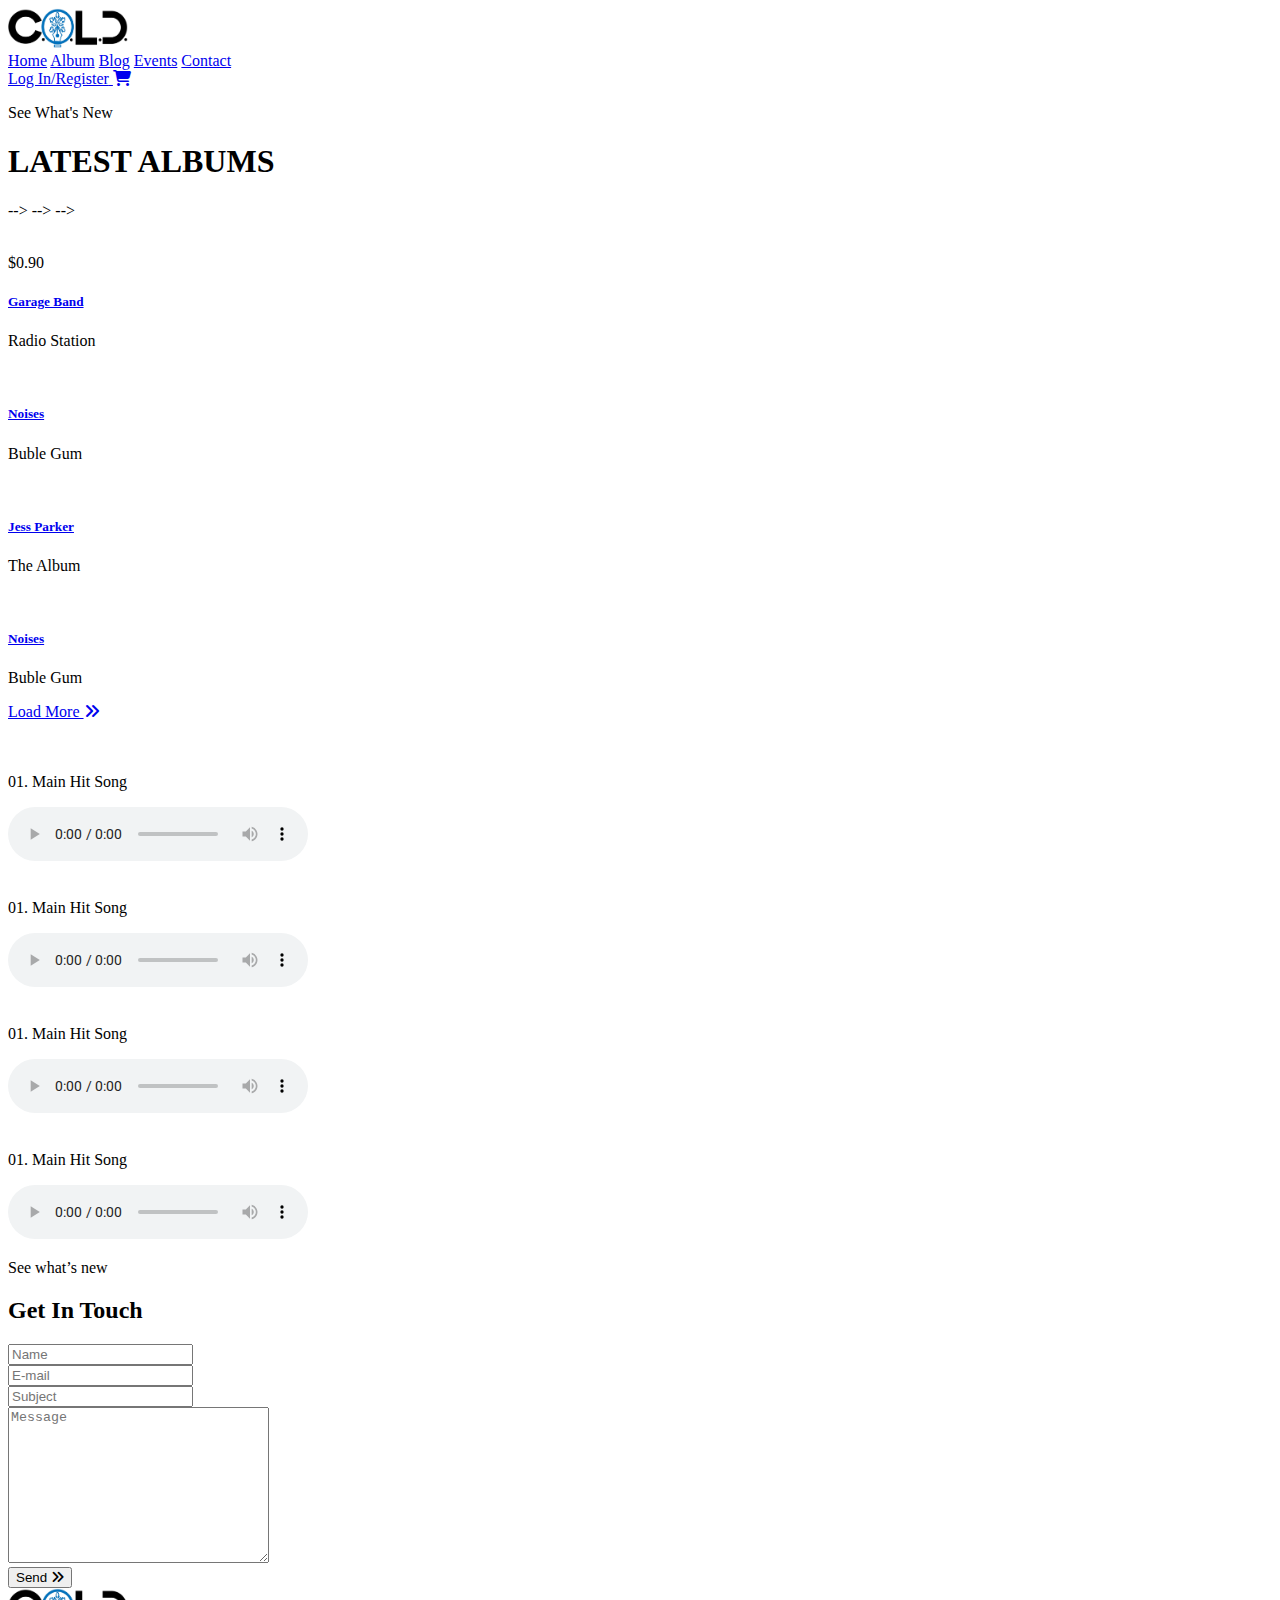
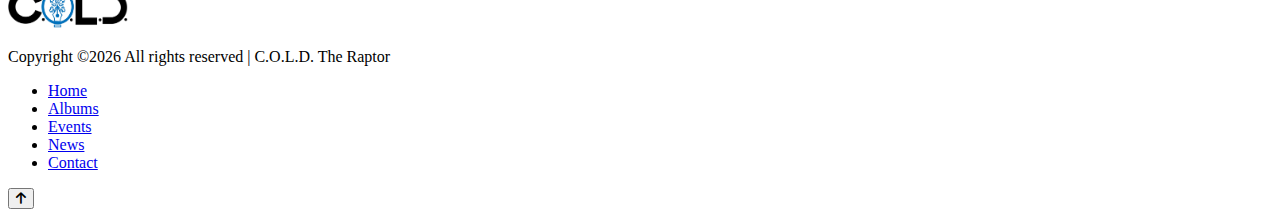
==== album.html @ 07d4de74 "pushed to github" ====
<!DOCTYPE html>
<html lang="en">

<head>
    <meta charset="UTF-8">
    <meta name="viewport" content="width=device-width, initial-scale=1.0">
    <title>C.O.L.D Records</title>
    <link rel="stylesheet" href="assets/css/album.css">
    <link id="themeStyle" rel="stylesheet" href="assets/css/light.css">
    <link rel="stylesheet" href="assets/Font Awesome/css/all.css">
    <link href="https://fonts.googleapis.com/css2?family=Roboto:wght@400;700&display=swap" rel="stylesheet">
    <link href="https://fonts.googleapis.com/css2?family=Nunito:wght@400;700&display=swap" rel="stylesheet">
    <link href="https://fonts.cdnfonts.com/css/Renner-Bold" rel="stylesheet">
</head>

<body>
    <!-- Preloader -->
    <div class="preloader d-flex align-items-center justify-content-center">
        <div class="lds-ellipsis">
            <div></div>
            <div></div>
            <div></div>
            <div></div>
        </div>
    </div>

    <!-- ##### Header Area Start ##### -->
    <header>      
        <!-- Top Bar -->
        <div class="top-bar">
            <a href="index.html"><img src="assets/img/core-img/logo.png" alt="Company logo" width="120" height="40" class="logo"></a>
            <nav>
                <a href="index.html">Home</a>
                <a href="album.html">Album</a>
                <a href="blog.html">Blog</a>
                <a href="events.html">Events</a>
                <a href="contact.html">Contact</a>
            </nav>
            
            <a href="#" class="cart">
                <span>Log In/Register</span>
                <i class="fa-solid fa-cart-shopping"></i>
            </a>
        </div>

        <!-- Other Header Contents -->
        <div class="header-content">
            <p class="subtitle">See What's New</p>
            <h1 class="love">LATEST ALBUMS </h1>
        </div>
    </header>
    <!-- ##### Header Area End ##### -->


    <!-- ##### Album Catagory Area Start ##### -->
    <section class="album-catagory section-padding-100-0">
        <!-- <div class="container">
            <div class="row">
                <div class="col-12">
                    <div class="browse-by-catagories catagory-menu d-flex flex-wrap align-items-center mb-70">
                        <a href="#" data-filter="*">Browse All</a>
                        <a href="#" data-filter=".a" class="active">A</a>
                        <a href="#" data-filter=".b">B</a>
                        <a href="#" data-filter=".c">C</a>
                        <a href="#" data-filter=".d">D</a>
                        <a href="#" data-filter=".e">E</a>
                        <a href="#" data-filter=".f">F</a>
                        <a href="#" data-filter=".g">G</a>
                        <a href="#" data-filter=".h">H</a>
                        <a href="#" data-filter=".i">I</a>
                        <a href="#" data-filter=".j">J</a>
                        <a href="#" data-filter=".k">K</a>
                        <a href="#" data-filter=".l">L</a>
                        <a href="#" data-filter=".m">M</a>
                        <a href="#" data-filter=".n">N</a>
                        <a href="#" data-filter=".o">O</a>
                        <a href="#" data-filter=".p">P</a>
                        <a href="#" data-filter=".q">Q</a>
                        <a href="#" data-filter=".r">R</a>
                        <a href="#" data-filter=".s">S</a>
                        <a href="#" data-filter=".t">T</a>
                        <a href="#" data-filter=".u">U</a>
                        <a href="#" data-filter=".v">V</a>
                        <a href="#" data-filter=".w">W</a>
                        <a href="#" data-filter=".x">X</a>
                        <a href="#" data-filter=".y">Y</a>
                        <a href="#" data-filter=".z">Z</a>
                        <a href="#" data-filter=".number">0-9</a>
                    </div>
                </div>
            </div>

            <div class="row oneMusic-albums">

                <!-- Single Album
                <div class="col-12 col-sm-4 col-md-3 col-lg-2 single-album-item t c p">
                    <div class="single-album">
                        <img src="img/bg-img/a1.jpg" alt="">
                        <div class="album-info">
                            <a href="#">
                                <h5>The Cure</h5>
                            </a>
                            <p>Second Song</p>
                        </div>
                    </div>
                </div>

                Single Album
                <div class="col-12 col-sm-4 col-md-3 col-lg-2 single-album-item s e q">
                    <div class="single-album">
                        <img src="img/bg-img/a2.jpg" alt="">
                        <div class="album-info">
                            <a href="#">
                                <h5>Sam Smith</h5>
                            </a>
                            <p>Underground</p>
                        </div>
                    </div>
                </div>

                Single Album
                <div class="col-12 col-sm-4 col-md-3 col-lg-2 single-album-item w f r">
                    <div class="single-album">
                        <img src="img/bg-img/a3.jpg" alt="">
                        <div class="album-info">
                            <a href="#">
                                <h5>Will I am</h5>
                            </a>
                            <p>First</p>
                        </div>
                    </div>
                </div>

                Single Album
                <div class="col-12 col-sm-4 col-md-3 col-lg-2 single-album-item t g u">
                    <div class="single-album">
                        <img src="img/bg-img/a4.jpg" alt="">
                        <div class="album-info">
                            <a href="#">
                                <h5>The Cure</h5>
                            </a>
                            <p>Second Song</p>
                        </div>
                    </div>
                </div>

                Single Album
                <div class="col-12 col-sm-4 col-md-3 col-lg-2 single-album-item d h v">
                    <div class="single-album">
                        <img src="img/bg-img/a5.jpg" alt="">
                        <div class="album-info">
                            <a href="#">
                                <h5>DJ SMITH</h5>
                            </a>
                            <p>The Album</p>
                        </div>
                    </div>
                </div>

                Single Album -->
                <!-- <div class="col-12 col-sm-4 col-md-3 col-lg-2 single-album-item t i x">
                    <div class="single-album">
                        <img src="img/bg-img/a6.jpg" alt="">
                        <div class="album-info">
                            <a href="#">
                                <h5>The Ustopable</h5>
                            </a>
                            <p>Unplugged</p>
                        </div>
                    </div>
                </div> -->

                <!-- Single Album -->
                <!-- <div class="col-12 col-sm-4 col-md-3 col-lg-2 single-album-item b j y">
                    <div class="single-album">
                        <img src="img/bg-img/a7.jpg" alt="">
                        <div class="album-info">
                            <a href="#">
                                <h5>Beyonce</h5>
                            </a>
                            <p>Songs</p>
                        </div>
                    </div>
                </div> -->

                <!-- Single Album -->
                <!-- <div class="col-12 col-sm-4 col-md-3 col-lg-2 single-album-item a k z">
                    <div class="single-album">
                        <img src="img/bg-img/a8.jpg" alt="">
                        <div class="album-info">
                            <a href="#">
                                <h5>Aam Smith</h5>
                            </a>
                            <p>Underground</p>
                        </div>
                    </div>
                </div> -->

                <!-- Single Album -->
                <!-- <div class="col-12 col-sm-4 col-md-3 col-lg-2 single-album-item w l number">
                    <div class="single-album">
                        <img src="img/bg-img/a9.jpg" alt="">
                        <div class="album-info">
                            <a href="#">
                                <h5>Will I am</h5>
                            </a>
                            <p>First</p>
                        </div>
                    </div>
                </div>

                <!-- Single Album -->
                <!-- <div class="col-12 col-sm-4 col-md-3 col-lg-2 single-album-item d m">
                    <div class="single-album">
                        <img src="img/bg-img/a10.jpg" alt="">
                        <div class="album-info">
                            <a href="#"> -->
                                <!-- <h5>DJ SMITH</h5>
                            </a>
                            <p>The Album</p>
                        </div>
                    </div>
                </div> --> -->

                <!-- Single Album -->
                <!-- <div class="col-12 col-sm-4 col-md-3 col-lg-2 single-album-item t n">
                    <div class="single-album">
                        <img src="img/bg-img/a11.jpg" alt="">
                        <div class="album-info">
                            <a href="#">
                                <h5>The Ustopable</h5>
                            </a>
                            <p>Unplugged</p>
                        </div>
                    </div>
                </div>

                <!-- Single Album -->
                <!-- <div class="col-12 col-sm-4 col-md-3 col-lg-2 single-album-item b o">
                    <div class="single-album">
                        <img src="img/bg-img/a12.jpg" alt="">
                        <div class="album-info">
                            <a href="#">
                                <h5>Beyonce</h5>
                            </a>
                            <p>Songs</p>
                        </div>
                    </div>
                </div>

            </div>
        </div> --> --> -->
    </section>
    <!-- ##### Album Catagory Area End ##### -->

    <!-- ##### Buy Now Area Start ##### -->
    <div class="oneMusic-buy-now-area mb-100">
        <div class="container">
            <div class="row">

                <!-- Single Album Area -->
                <div class="col-12 col-sm-6 col-md-3">
                    <div class="single-album-area">
                        <div class="album-thumb">
                            <img src="img/bg-img/b1.jpg" alt="">
                            <!-- Album Price -->
                            <div class="album-price">
                                <p>$0.90</p>
                            </div>
                            <!-- Play Icon -->
                            <div class="play-icon">
                                <a href="#" class="video--play--btn"><span class="icon-play-button"></span></a>
                            </div>
                        </div>
                        <div class="album-info">
                            <a href="#">
                                <h5>Garage Band</h5>
                            </a>
                            <p>Radio Station</p>
                        </div>
                    </div>
                </div>

                <!-- Single Album Area -->
                <div class="col-12 col-sm-6 col-md-3">
                    <div class="single-album-area">
                        <div class="album-thumb">
                            <img src="img/bg-img/b2.jpg" alt="">
                        </div>
                        <div class="album-info">
                            <a href="#">
                                <h5>Noises</h5>
                            </a>
                            <p>Buble Gum</p>
                        </div>
                    </div>
                </div>

                <!-- Single Album Area -->
                <div class="col-12 col-sm-6 col-md-3">
                    <div class="single-album-area">
                        <div class="album-thumb">
                            <img src="img/bg-img/b3.jpg" alt="">
                        </div>
                        <div class="album-info">
                            <a href="#">
                                <h5>Jess Parker</h5>
                            </a>
                            <p>The Album</p>
                        </div>
                    </div>
                </div>

                <!-- Single Album Area -->
                <div class="col-12 col-sm-6 col-md-3">
                    <div class="single-album-area">
                        <div class="album-thumb">
                            <img src="img/bg-img/b4.jpg" alt="">
                        </div>
                        <div class="album-info">
                            <a href="#">
                                <h5>Noises</h5>
                            </a>
                            <p>Buble Gum</p>
                        </div>
                    </div>
                </div>

            </div>

            <div class="row">
                <div class="col-12">
                    <div class="load-more-btn text-center">
                        <a href="#" class="btn oneMusic-btn">Load More <i class="fa fa-angle-double-right"></i></a>
                    </div>
                </div>
            </div>
        </div>
    </div>
    <!-- ##### Buy Now Area End ##### -->

    <!-- ##### Add Area Start ##### -->
    <div class="add-area mb-100">
        <div class="container">
            <div class="row">
                <div class="col-12">
                    <div class="adds">
                        <a href="#"><img src="img/bg-img/add3.gif" alt=""></a>
                    </div>
                </div>
            </div>
        </div>
    </div>
    <!-- ##### Add Area End ##### -->

    <!-- ##### Song Area Start ##### -->
    <div class="one-music-songs-area mb-70">
        <div class="container">
            <div class="row">

                <!-- Single Song Area -->
                <div class="col-12">
                    <div class="single-song-area mb-30 d-flex flex-wrap align-items-end">
                        <div class="song-thumbnail">
                            <img src="img/bg-img/s1.jpg" alt="">
                        </div>
                        <div class="song-play-area">
                            <div class="song-name">
                                <p>01. Main Hit Song</p>
                            </div>
                            <audio preload="auto" controls>
                                <source src="audio/dummy-audio.mp3">
                            </audio>
                        </div>
                    </div>
                </div>

                <!-- Single Song Area -->
                <div class="col-12">
                    <div class="single-song-area mb-30 d-flex flex-wrap align-items-end">
                        <div class="song-thumbnail">
                            <img src="img/bg-img/s2.jpg" alt="">
                        </div>
                        <div class="song-play-area">
                            <div class="song-name">
                                <p>01. Main Hit Song</p>
                            </div>
                            <audio preload="auto" controls>
                                <source src="audio/dummy-audio.mp3">
                            </audio>
                        </div>
                    </div>
                </div>

                <!-- Single Song Area -->
                <div class="col-12">
                    <div class="single-song-area mb-30 d-flex flex-wrap align-items-end">
                        <div class="song-thumbnail">
                            <img src="img/bg-img/s3.jpg" alt="">
                        </div>
                        <div class="song-play-area">
                            <div class="song-name">
                                <p>01. Main Hit Song</p>
                            </div>
                            <audio preload="auto" controls>
                                <source src="audio/dummy-audio.mp3">
                            </audio>
                        </div>
                    </div>
                </div>

                <!-- Single Song Area -->
                <div class="col-12">
                    <div class="single-song-area mb-30 d-flex flex-wrap align-items-end">
                        <div class="song-thumbnail">
                            <img src="img/bg-img/s4.jpg" alt="">
                        </div>
                        <div class="song-play-area">
                            <div class="song-name">
                                <p>01. Main Hit Song</p>
                            </div>
                            <audio preload="auto" controls>
                                <source src="audio/dummy-audio.mp3">
                            </audio>
                        </div>
                    </div>
                </div>

            </div>
        </div>
    </div>
    <!-- ##### Song Area End ##### -->

    <!-- ##### Contact Area Start ##### -->
    <section class="contact-area section-padding-100 bg-img bg-overlay bg-fixed has-bg-img" style="background-image: url(img/bg-img/bg-2.jpg);">
        <div class="container">
            <div class="row">
                <div class="col-12">
                    <div class="section-heading white">
                        <p>See what’s new</p>
                        <h2>Get In Touch</h2>
                    </div>
                </div>
            </div>

            <div class="row">
                <div class="col-12">
                    <!-- Contact Form Area -->
                    <div class="contact-form-area">
                        <form action="#" method="post">
                            <div class="row">
                                <div class="col-md-6 col-lg-4">
                                    <div class="form-group">
                                        <input type="text" class="form-control" id="name" placeholder="Name">
                                    </div>
                                </div>
                                <div class="col-md-6 col-lg-4">
                                    <div class="form-group">
                                        <input type="email" class="form-control" id="email" placeholder="E-mail">
                                    </div>
                                </div>
                                <div class="col-lg-4">
                                    <div class="form-group">
                                        <input type="text" class="form-control" id="subject" placeholder="Subject">
                                    </div>
                                </div>
                                <div class="col-12">
                                    <div class="form-group">
                                        <textarea name="message" class="form-control" id="message" cols="30" rows="10" placeholder="Message"></textarea>
                                    </div>
                                </div>
                                <div class="col-12 text-center">
                                    <button class="btn oneMusic-btn mt-30" type="submit">Send <i class="fa fa-angle-double-right"></i></button>
                                </div>
                            </div>
                        </form>
                    </div>
                </div>
            </div>
        </div>
    </section>
    <!-- ##### Contact Area End ##### -->

    <!-- ##### Footer Area Start ##### -->
    <footer class="footer-area">
        <div class="container">
            <d class="d-flex">
                <div class="col-12 col-md-6">
                    <a href="#"><img src="assets/img/core-img/logo.png" alt="" width="120" height="40"></a>
                    <p class="copywrite-text">
                        Copyright &copy;<script>document.write(new Date().getFullYear());</script> All rights reserved | C.O.L.D. The Raptor</p>
                </div>

                <div class="footer-nav">
                        <ul>
                            <li><a href="#">Home</a></li>
                            <li><a href="#">Albums</a></li>
                            <li><a href="#">Events</a></li>
                            <li><a href="#">News</a></li>
                            <li><a href="#">Contact</a></li>
                        </ul>
                </div>
                
            </div>
        </div>
                  <button onclick="topFunction()" id="scrollToTop" class="scroll-top">
                      <i class="fas fa-arrow-up"></i>
                  </button>
    </footer>
    <!-- ##### Footer Area Start ##### -->

    <!-- ##### All Javascript Script ##### -->
    <!-- jQuery-2.2.4 js -->
    <script src="assets/js/jquery-3.7.1.min.js"></script>
    <!-- Popper js -->
    <script src="js/bootstrap/popper.min.js"></script>
    <!-- Bootstrap js -->
    <script src="js/bootstrap/bootstrap.min.js"></script>
    <!-- All Plugins js -->
    <script src="js/plugins/plugins.js"></script>
    <!-- Active js -->
    <script src="js/active.js"></script>
</body>

</html>
---- assets/css/light.css ----
body{
    background-color: #ffffff;
    color: black;
}

#navbar button i {
    color: rgb(14, 4, 4);
    width:  20px;
    height: 20px;

}
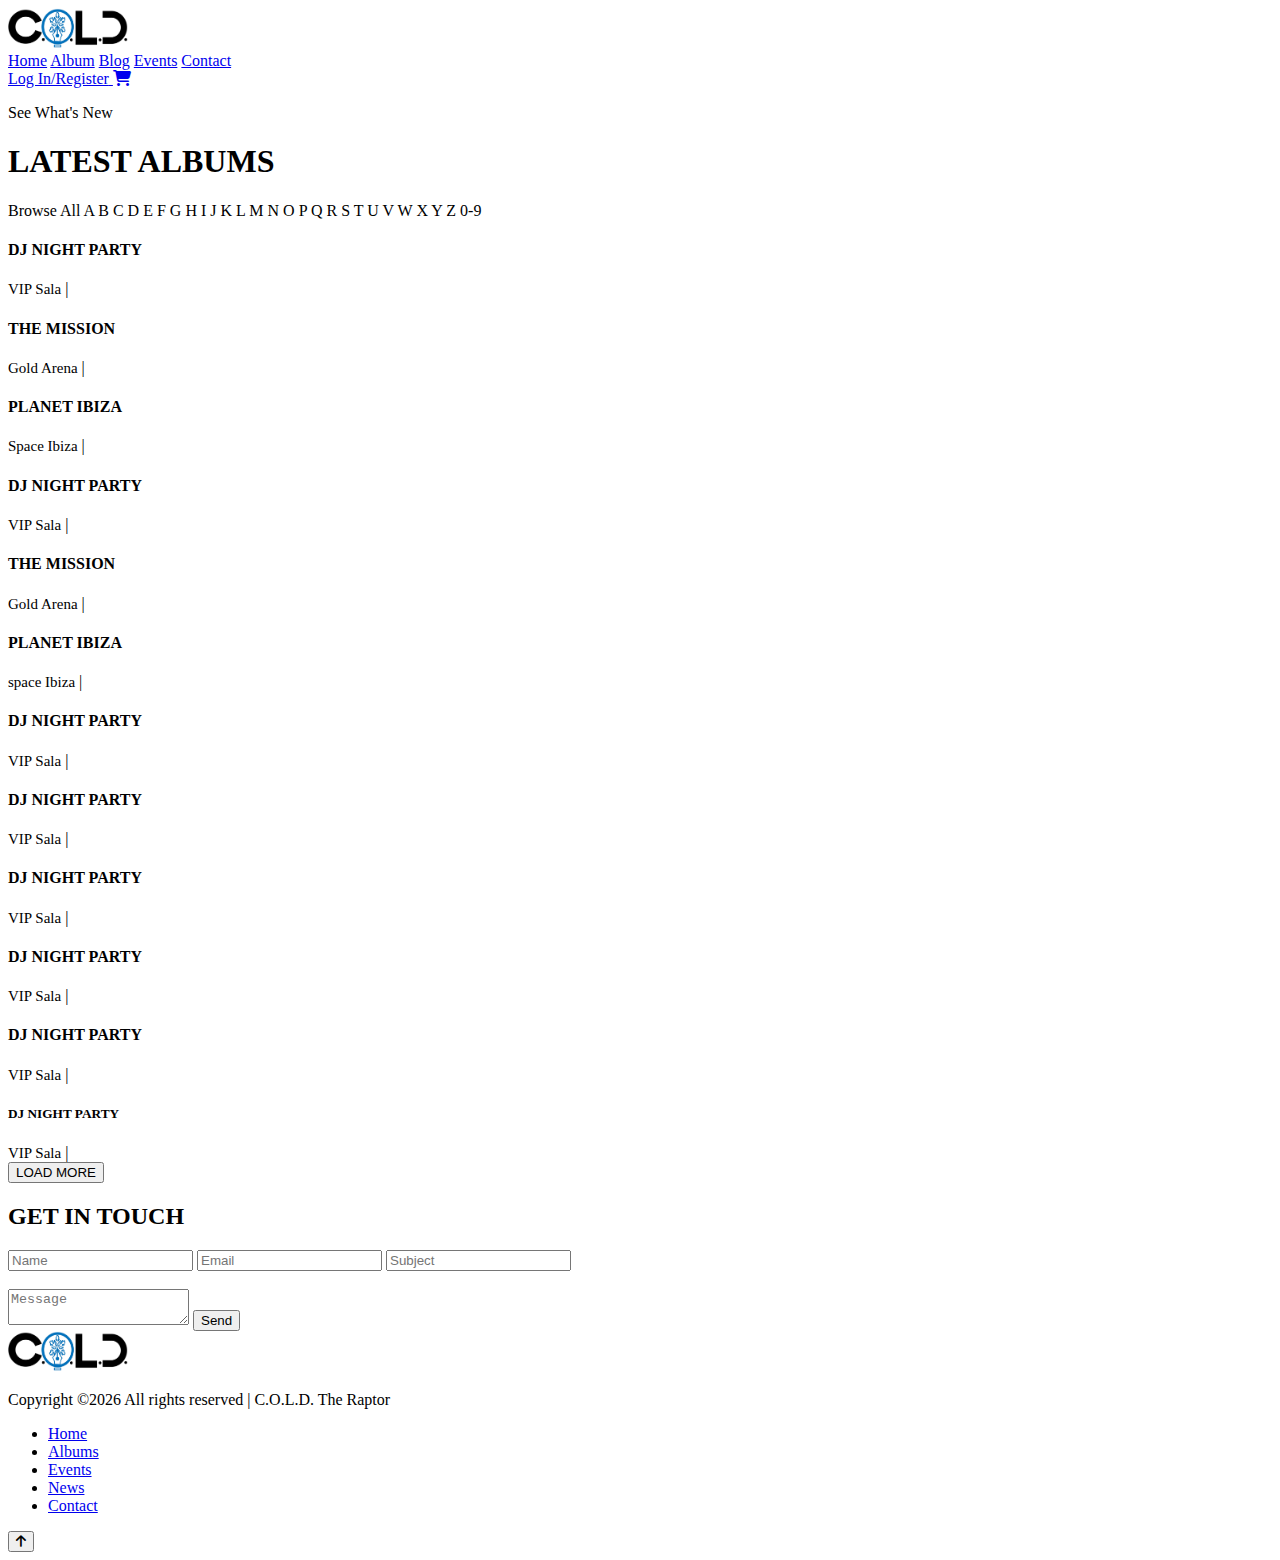
==== commit 448706a2: "Add files via upload" ====
--- a/album.html
+++ b/album.html
@@ -1,6 +1,5 @@
 <!DOCTYPE html>
 <html lang="en">
-
 <head>
     <meta charset="UTF-8">
     <meta name="viewport" content="width=device-width, initial-scale=1.0">
@@ -11,21 +10,11 @@
     <link href="https://fonts.googleapis.com/css2?family=Roboto:wght@400;700&display=swap" rel="stylesheet">
     <link href="https://fonts.googleapis.com/css2?family=Nunito:wght@400;700&display=swap" rel="stylesheet">
     <link href="https://fonts.cdnfonts.com/css/Renner-Bold" rel="stylesheet">
+
+    
 </head>
-
 <body>
-    <!-- Preloader -->
-    <div class="preloader d-flex align-items-center justify-content-center">
-        <div class="lds-ellipsis">
-            <div></div>
-            <div></div>
-            <div></div>
-            <div></div>
-        </div>
-    </div>
-
-    <!-- ##### Header Area Start ##### -->
-    <header>      
+        <header>      
         <!-- Top Bar -->
         <div class="top-bar">
             <a href="index.html"><img src="assets/img/core-img/logo.png" alt="Company logo" width="120" height="40" class="logo"></a>
@@ -46,447 +35,192 @@
         <!-- Other Header Contents -->
         <div class="header-content">
             <p class="subtitle">See What's New</p>
-            <h1 class="love">LATEST ALBUMS </h1>
+            <h1 class="love">LATEST ALBUMS</h1>
         </div>
     </header>
-    <!-- ##### Header Area End ##### -->
-
-
-    <!-- ##### Album Catagory Area Start ##### -->
-    <section class="album-catagory section-padding-100-0">
-        <!-- <div class="container">
-            <div class="row">
-                <div class="col-12">
-                    <div class="browse-by-catagories catagory-menu d-flex flex-wrap align-items-center mb-70">
-                        <a href="#" data-filter="*">Browse All</a>
-                        <a href="#" data-filter=".a" class="active">A</a>
-                        <a href="#" data-filter=".b">B</a>
-                        <a href="#" data-filter=".c">C</a>
-                        <a href="#" data-filter=".d">D</a>
-                        <a href="#" data-filter=".e">E</a>
-                        <a href="#" data-filter=".f">F</a>
-                        <a href="#" data-filter=".g">G</a>
-                        <a href="#" data-filter=".h">H</a>
-                        <a href="#" data-filter=".i">I</a>
-                        <a href="#" data-filter=".j">J</a>
-                        <a href="#" data-filter=".k">K</a>
-                        <a href="#" data-filter=".l">L</a>
-                        <a href="#" data-filter=".m">M</a>
-                        <a href="#" data-filter=".n">N</a>
-                        <a href="#" data-filter=".o">O</a>
-                        <a href="#" data-filter=".p">P</a>
-                        <a href="#" data-filter=".q">Q</a>
-                        <a href="#" data-filter=".r">R</a>
-                        <a href="#" data-filter=".s">S</a>
-                        <a href="#" data-filter=".t">T</a>
-                        <a href="#" data-filter=".u">U</a>
-                        <a href="#" data-filter=".v">V</a>
-                        <a href="#" data-filter=".w">W</a>
-                        <a href="#" data-filter=".x">X</a>
-                        <a href="#" data-filter=".y">Y</a>
-                        <a href="#" data-filter=".z">Z</a>
-                        <a href="#" data-filter=".number">0-9</a>
-                    </div>
-                </div>
-            </div>
-
-            <div class="row oneMusic-albums">
-
-                <!-- Single Album
-                <div class="col-12 col-sm-4 col-md-3 col-lg-2 single-album-item t c p">
-                    <div class="single-album">
-                        <img src="img/bg-img/a1.jpg" alt="">
-                        <div class="album-info">
-                            <a href="#">
-                                <h5>The Cure</h5>
-                            </a>
-                            <p>Second Song</p>
-                        </div>
-                    </div>
-                </div>
-
-                Single Album
-                <div class="col-12 col-sm-4 col-md-3 col-lg-2 single-album-item s e q">
-                    <div class="single-album">
-                        <img src="img/bg-img/a2.jpg" alt="">
-                        <div class="album-info">
-                            <a href="#">
-                                <h5>Sam Smith</h5>
-                            </a>
-                            <p>Underground</p>
-                        </div>
-                    </div>
-                </div>
-
-                Single Album
-                <div class="col-12 col-sm-4 col-md-3 col-lg-2 single-album-item w f r">
-                    <div class="single-album">
-                        <img src="img/bg-img/a3.jpg" alt="">
-                        <div class="album-info">
-                            <a href="#">
-                                <h5>Will I am</h5>
-                            </a>
-                            <p>First</p>
-                        </div>
-                    </div>
-                </div>
-
-                Single Album
-                <div class="col-12 col-sm-4 col-md-3 col-lg-2 single-album-item t g u">
-                    <div class="single-album">
-                        <img src="img/bg-img/a4.jpg" alt="">
-                        <div class="album-info">
-                            <a href="#">
-                                <h5>The Cure</h5>
-                            </a>
-                            <p>Second Song</p>
-                        </div>
-                    </div>
-                </div>
-
-                Single Album
-                <div class="col-12 col-sm-4 col-md-3 col-lg-2 single-album-item d h v">
-                    <div class="single-album">
-                        <img src="img/bg-img/a5.jpg" alt="">
-                        <div class="album-info">
-                            <a href="#">
-                                <h5>DJ SMITH</h5>
-                            </a>
-                            <p>The Album</p>
-                        </div>
-                    </div>
-                </div>
-
-                Single Album -->
-                <!-- <div class="col-12 col-sm-4 col-md-3 col-lg-2 single-album-item t i x">
-                    <div class="single-album">
-                        <img src="img/bg-img/a6.jpg" alt="">
-                        <div class="album-info">
-                            <a href="#">
-                                <h5>The Ustopable</h5>
-                            </a>
-                            <p>Unplugged</p>
-                        </div>
-                    </div>
-                </div> -->
-
-                <!-- Single Album -->
-                <!-- <div class="col-12 col-sm-4 col-md-3 col-lg-2 single-album-item b j y">
-                    <div class="single-album">
-                        <img src="img/bg-img/a7.jpg" alt="">
-                        <div class="album-info">
-                            <a href="#">
-                                <h5>Beyonce</h5>
-                            </a>
-                            <p>Songs</p>
-                        </div>
-                    </div>
-                </div> -->
-
-                <!-- Single Album -->
-                <!-- <div class="col-12 col-sm-4 col-md-3 col-lg-2 single-album-item a k z">
-                    <div class="single-album">
-                        <img src="img/bg-img/a8.jpg" alt="">
-                        <div class="album-info">
-                            <a href="#">
-                                <h5>Aam Smith</h5>
-                            </a>
-                            <p>Underground</p>
-                        </div>
-                    </div>
-                </div> -->
-
-                <!-- Single Album -->
-                <!-- <div class="col-12 col-sm-4 col-md-3 col-lg-2 single-album-item w l number">
-                    <div class="single-album">
-                        <img src="img/bg-img/a9.jpg" alt="">
-                        <div class="album-info">
-                            <a href="#">
-                                <h5>Will I am</h5>
-                            </a>
-                            <p>First</p>
-                        </div>
-                    </div>
-                </div>
-
-                <!-- Single Album -->
-                <!-- <div class="col-12 col-sm-4 col-md-3 col-lg-2 single-album-item d m">
-                    <div class="single-album">
-                        <img src="img/bg-img/a10.jpg" alt="">
-                        <div class="album-info">
-                            <a href="#"> -->
-                                <!-- <h5>DJ SMITH</h5>
-                            </a>
-                            <p>The Album</p>
-                        </div>
-                    </div>
-                </div> --> -->
-
-                <!-- Single Album -->
-                <!-- <div class="col-12 col-sm-4 col-md-3 col-lg-2 single-album-item t n">
-                    <div class="single-album">
-                        <img src="img/bg-img/a11.jpg" alt="">
-                        <div class="album-info">
-                            <a href="#">
-                                <h5>The Ustopable</h5>
-                            </a>
-                            <p>Unplugged</p>
-                        </div>
-                    </div>
-                </div>
-
-                <!-- Single Album -->
-                <!-- <div class="col-12 col-sm-4 col-md-3 col-lg-2 single-album-item b o">
-                    <div class="single-album">
-                        <img src="img/bg-img/a12.jpg" alt="">
-                        <div class="album-info">
-                            <a href="#">
-                                <h5>Beyonce</h5>
-                            </a>
-                            <p>Songs</p>
-                        </div>
-                    </div>
-                </div>
-
-            </div>
-        </div> --> --> -->
+
+    <section class="eventGallery">
+        <div class="browse">
+            <a class="browseHead">Browse All</a>  
+            <a class="browseAlbum">A</a>
+            <a class="browseAlbum">B</a>
+            <a class="browseAlbum">C</a>
+            <a class="browseAlbum">D</a>
+            <a class="browseAlbum">E</a>
+            <a class="browseAlbum">F</a>
+            <a class="browseAlbum">G</a>
+            <a class="browseAlbum">H</a>
+            <a class="browseAlbum">I</a>
+            <a class="browseAlbum">J</a>
+            <a class="browseAlbum">K</a>
+            <a class="browseAlbum">L</a>
+            <a class="browseAlbum">M</a>          
+            <a class="browseAlbum">N</a>
+            <a class="browseAlbum">O</a>
+            <a class="browseAlbum">P</a>
+            <a class="browseAlbum">Q</a>
+            <a class="browseAlbum">R</a>
+            <a class="browseAlbum">S</a>
+            <a class="browseAlbum">T</a>
+            <a class="browseAlbum">U</a>
+            <a class="browseAlbum">V</a>
+            <a class="browseAlbum">W</a>
+            <a class="browseAlbum">X</a>
+            <a class="browseAlbum">Y</a>
+            <a class="browseAlbum">Z</a>
+            <a class="browseAlbum">0-9</a>
+        </div>
+        <div class="eventbox">
+        <div class="grid-item">
+            <div class="eventPix1"></div>
+            <div class="eventTag">
+                <h4 class="dj">DJ NIGHT PARTY</h4>
+                <div class="eventdescrip">
+                <a style="font-size: 15px;">VIP Sala</a> |
+                </div>
+            </div>
+        </div>
+        <div class="grid-item">
+            <div class="eventPix2"></div>
+            <div class="eventTag">
+                <h4 class="dj">THE MISSION</h4>
+                <div class="eventdescrip">
+                <a style="font-size: 15px;">Gold Arena</a> |
+                </div>
+            </div>
+        </div>
+        <div class="grid-item">
+            <div class="eventPix3"></div>
+            <div class="eventTag">
+                <h4 class="dj">PLANET IBIZA</h4>
+                <div class="eventdescrip">
+                <a style="font-size: 15px;">Space Ibiza</a> |
+                </div>
+            </div>
+        </div>
+        <div class="grid-item">
+            <div class="eventPix4"></div>
+            <div class="eventTag">
+                <h4 class="dj">DJ NIGHT PARTY</h4>
+                <div class="eventdescrip">
+                <a style="font-size: 15px;">VIP Sala</a> |
+                </div>
+            </div>
+        </div>
+        <div class="grid-item">
+            <div class="eventPix5"></div>
+            <div class="eventTag">
+                <h4 class="dj">THE MISSION</h4>
+                <div class="eventdescrip">
+                <a style="font-size: 15px;">Gold Arena</a> |
+                </div>
+            </div>
+        </div>
+        <div class="grid-item">
+            <div class="eventPix6"></div>
+            <div class="eventTag"><h4 class="dj">PLANET IBIZA</h4>
+                <div class="eventdescrip">
+                <a style="font-size: 15px;">space Ibiza</a> |
+                </div>
+            </div>
+        </div>
+        <div class="grid-item">
+            <div class="eventPix7"></div>
+            <div class="eventTag">
+                <h4 class="dj">DJ NIGHT PARTY</h4>
+                <div class="eventdescrip">
+                <a style="font-size: 15px;">VIP Sala</a> |
+                </div>
+            </div>
+        </div>
+        <div class="grid-item">
+            <div class="eventPix8"></div>
+            <div class="eventTag">
+                <h4 class="dj">DJ NIGHT PARTY</h4>
+                <div class="eventdescrip">
+                <a style="font-size: 15px;">VIP Sala</a> |
+                </div>
+            </div>
+        </div>
+        <div class="grid-item">
+            <div class="eventPix9"></div>
+            <div class="eventTag">
+                <h4 class="dj">DJ NIGHT PARTY</h4>
+                <div class="eventdescrip">
+                <a style="font-size: 15px;">VIP Sala</a> |
+                </div>
+            </div>
+        </div>
+
+        <div class="grid-item">
+            <div class="eventPix1"></div>
+            <div class="eventTag">
+                <h4 class="dj">DJ NIGHT PARTY</h4>
+                <div class="eventdescrip">
+                <a style="font-size: 15px;">VIP Sala</a> |
+                </div>
+            </div>
+        </div>
+
+        <div class="grid-item">
+            <div class="eventPix1"></div>
+            <div class="eventTag">
+                <h4 class="dj">DJ NIGHT PARTY</h4>
+                <div class="eventdescrip">
+                <a style="font-size: 15px;">VIP Sala</a> |
+                </div>
+            </div>
+        </div>
+
+        <div class="grid-item">
+            <div class="eventPix1"></div>
+            <div class="eventTag">
+                <h5 class="dj">DJ NIGHT PARTY</h5>
+                <div class="eventdescrip">
+                <a style="font-size: 15px;">VIP Sala</a> |
+                </div>
+            </div>
+        </div>
+        
+    
+        </div>
+        <div class="button-container">
+            <button class="load">LOAD MORE</button>
+        </div>
+        <div class="lower2">
+            
+            
+        </div>
     </section>
-    <!-- ##### Album Catagory Area End ##### -->
-
-    <!-- ##### Buy Now Area Start ##### -->
-    <div class="oneMusic-buy-now-area mb-100">
-        <div class="container">
-            <div class="row">
-
-                <!-- Single Album Area -->
-                <div class="col-12 col-sm-6 col-md-3">
-                    <div class="single-album-area">
-                        <div class="album-thumb">
-                            <img src="img/bg-img/b1.jpg" alt="">
-                            <!-- Album Price -->
-                            <div class="album-price">
-                                <p>$0.90</p>
-                            </div>
-                            <!-- Play Icon -->
-                            <div class="play-icon">
-                                <a href="#" class="video--play--btn"><span class="icon-play-button"></span></a>
-                            </div>
-                        </div>
-                        <div class="album-info">
-                            <a href="#">
-                                <h5>Garage Band</h5>
-                            </a>
-                            <p>Radio Station</p>
-                        </div>
-                    </div>
-                </div>
-
-                <!-- Single Album Area -->
-                <div class="col-12 col-sm-6 col-md-3">
-                    <div class="single-album-area">
-                        <div class="album-thumb">
-                            <img src="img/bg-img/b2.jpg" alt="">
-                        </div>
-                        <div class="album-info">
-                            <a href="#">
-                                <h5>Noises</h5>
-                            </a>
-                            <p>Buble Gum</p>
-                        </div>
-                    </div>
-                </div>
-
-                <!-- Single Album Area -->
-                <div class="col-12 col-sm-6 col-md-3">
-                    <div class="single-album-area">
-                        <div class="album-thumb">
-                            <img src="img/bg-img/b3.jpg" alt="">
-                        </div>
-                        <div class="album-info">
-                            <a href="#">
-                                <h5>Jess Parker</h5>
-                            </a>
-                            <p>The Album</p>
-                        </div>
-                    </div>
-                </div>
-
-                <!-- Single Album Area -->
-                <div class="col-12 col-sm-6 col-md-3">
-                    <div class="single-album-area">
-                        <div class="album-thumb">
-                            <img src="img/bg-img/b4.jpg" alt="">
-                        </div>
-                        <div class="album-info">
-                            <a href="#">
-                                <h5>Noises</h5>
-                            </a>
-                            <p>Buble Gum</p>
-                        </div>
-                    </div>
-                </div>
-
-            </div>
-
-            <div class="row">
-                <div class="col-12">
-                    <div class="load-more-btn text-center">
-                        <a href="#" class="btn oneMusic-btn">Load More <i class="fa fa-angle-double-right"></i></a>
-                    </div>
-                </div>
-            </div>
-        </div>
-    </div>
-    <!-- ##### Buy Now Area End ##### -->
-
-    <!-- ##### Add Area Start ##### -->
-    <div class="add-area mb-100">
-        <div class="container">
-            <div class="row">
-                <div class="col-12">
-                    <div class="adds">
-                        <a href="#"><img src="img/bg-img/add3.gif" alt=""></a>
-                    </div>
-                </div>
-            </div>
-        </div>
-    </div>
-    <!-- ##### Add Area End ##### -->
-
-    <!-- ##### Song Area Start ##### -->
-    <div class="one-music-songs-area mb-70">
-        <div class="container">
-            <div class="row">
-
-                <!-- Single Song Area -->
-                <div class="col-12">
-                    <div class="single-song-area mb-30 d-flex flex-wrap align-items-end">
-                        <div class="song-thumbnail">
-                            <img src="img/bg-img/s1.jpg" alt="">
-                        </div>
-                        <div class="song-play-area">
-                            <div class="song-name">
-                                <p>01. Main Hit Song</p>
-                            </div>
-                            <audio preload="auto" controls>
-                                <source src="audio/dummy-audio.mp3">
-                            </audio>
-                        </div>
-                    </div>
-                </div>
-
-                <!-- Single Song Area -->
-                <div class="col-12">
-                    <div class="single-song-area mb-30 d-flex flex-wrap align-items-end">
-                        <div class="song-thumbnail">
-                            <img src="img/bg-img/s2.jpg" alt="">
-                        </div>
-                        <div class="song-play-area">
-                            <div class="song-name">
-                                <p>01. Main Hit Song</p>
-                            </div>
-                            <audio preload="auto" controls>
-                                <source src="audio/dummy-audio.mp3">
-                            </audio>
-                        </div>
-                    </div>
-                </div>
-
-                <!-- Single Song Area -->
-                <div class="col-12">
-                    <div class="single-song-area mb-30 d-flex flex-wrap align-items-end">
-                        <div class="song-thumbnail">
-                            <img src="img/bg-img/s3.jpg" alt="">
-                        </div>
-                        <div class="song-play-area">
-                            <div class="song-name">
-                                <p>01. Main Hit Song</p>
-                            </div>
-                            <audio preload="auto" controls>
-                                <source src="audio/dummy-audio.mp3">
-                            </audio>
-                        </div>
-                    </div>
-                </div>
-
-                <!-- Single Song Area -->
-                <div class="col-12">
-                    <div class="single-song-area mb-30 d-flex flex-wrap align-items-end">
-                        <div class="song-thumbnail">
-                            <img src="img/bg-img/s4.jpg" alt="">
-                        </div>
-                        <div class="song-play-area">
-                            <div class="song-name">
-                                <p>01. Main Hit Song</p>
-                            </div>
-                            <audio preload="auto" controls>
-                                <source src="audio/dummy-audio.mp3">
-                            </audio>
-                        </div>
-                    </div>
-                </div>
-
-            </div>
-        </div>
-    </div>
-    <!-- ##### Song Area End ##### -->
-
-    <!-- ##### Contact Area Start ##### -->
-    <section class="contact-area section-padding-100 bg-img bg-overlay bg-fixed has-bg-img" style="background-image: url(img/bg-img/bg-2.jpg);">
-        <div class="container">
-            <div class="row">
-                <div class="col-12">
-                    <div class="section-heading white">
-                        <p>See what’s new</p>
-                        <h2>Get In Touch</h2>
-                    </div>
-                </div>
-            </div>
-
-            <div class="row">
-                <div class="col-12">
-                    <!-- Contact Form Area -->
-                    <div class="contact-form-area">
-                        <form action="#" method="post">
-                            <div class="row">
-                                <div class="col-md-6 col-lg-4">
-                                    <div class="form-group">
-                                        <input type="text" class="form-control" id="name" placeholder="Name">
-                                    </div>
-                                </div>
-                                <div class="col-md-6 col-lg-4">
-                                    <div class="form-group">
-                                        <input type="email" class="form-control" id="email" placeholder="E-mail">
-                                    </div>
-                                </div>
-                                <div class="col-lg-4">
-                                    <div class="form-group">
-                                        <input type="text" class="form-control" id="subject" placeholder="Subject">
-                                    </div>
-                                </div>
-                                <div class="col-12">
-                                    <div class="form-group">
-                                        <textarea name="message" class="form-control" id="message" cols="30" rows="10" placeholder="Message"></textarea>
-                                    </div>
-                                </div>
-                                <div class="col-12 text-center">
-                                    <button class="btn oneMusic-btn mt-30" type="submit">Send <i class="fa fa-angle-double-right"></i></button>
-                                </div>
-                            </div>
-                        </form>
-                    </div>
-                </div>
-            </div>
-        </div>
+
+    <section id="message">
+        <div class="reach">
+            <h2>GET IN TOUCH</h2>
+        </div>
+        <div class="reach_box">
+            <form action="submit_page.php" method="post">
+                <div class="formRow1">
+                    <input type="text" placeholder="Name">
+                    <input type="email" placeholder="Email">
+                    <input type="text" placeholder="Subject">
+                </div><br>
+                <div>
+                    <textarea placeholder="Message"></textarea>
+                    <button class="submit">Send</button>
+                </div>
+                
+            </form>
+        </div>
+       
     </section>
-    <!-- ##### Contact Area End ##### -->
-
-    <!-- ##### Footer Area Start ##### -->
+    
+    
+       </div>
     <footer class="footer-area">
         <div class="container">
             <d class="d-flex">
                 <div class="col-12 col-md-6">
-                    <a href="#"><img src="assets/img/core-img/logo.png" alt="" width="120" height="40"></a>
+                    <a href="#"><img src="assets/img/core-img/logo.png" alt="Company Logo" width="120" height="40"></a>
                     <p class="copywrite-text">
                         Copyright &copy;<script>document.write(new Date().getFullYear());</script> All rights reserved | C.O.L.D. The Raptor</p>
                 </div>
@@ -506,20 +240,11 @@
                   <button onclick="topFunction()" id="scrollToTop" class="scroll-top">
                       <i class="fas fa-arrow-up"></i>
                   </button>
-    </footer>
-    <!-- ##### Footer Area Start ##### -->
-
-    <!-- ##### All Javascript Script ##### -->
-    <!-- jQuery-2.2.4 js -->
-    <script src="assets/js/jquery-3.7.1.min.js"></script>
-    <!-- Popper js -->
-    <script src="js/bootstrap/popper.min.js"></script>
-    <!-- Bootstrap js -->
-    <script src="js/bootstrap/bootstrap.min.js"></script>
-    <!-- All Plugins js -->
-    <script src="js/plugins/plugins.js"></script>
-    <!-- Active js -->
-    <script src="js/active.js"></script>
+              </footer>
+    <script src="assets/js/events.js"></script>
 </body>
-
-</html>+</html>
+
+
+
+
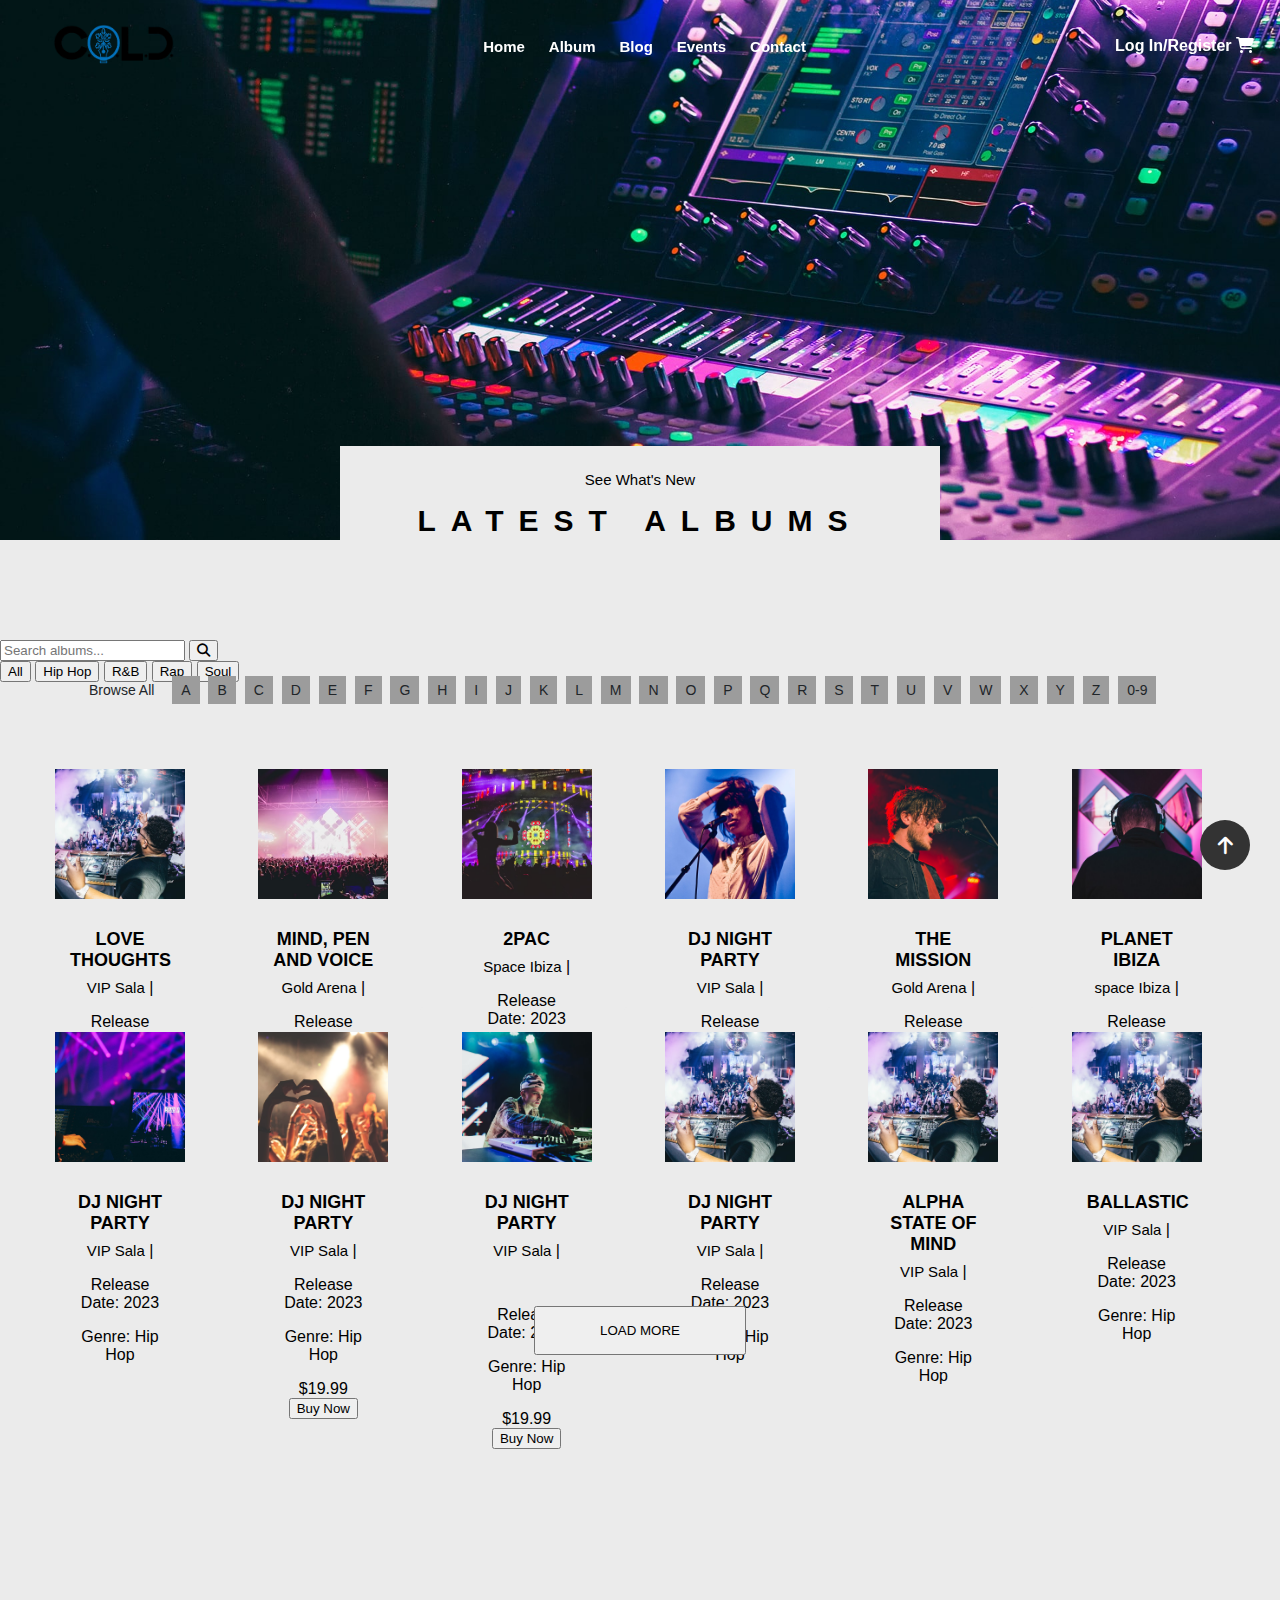
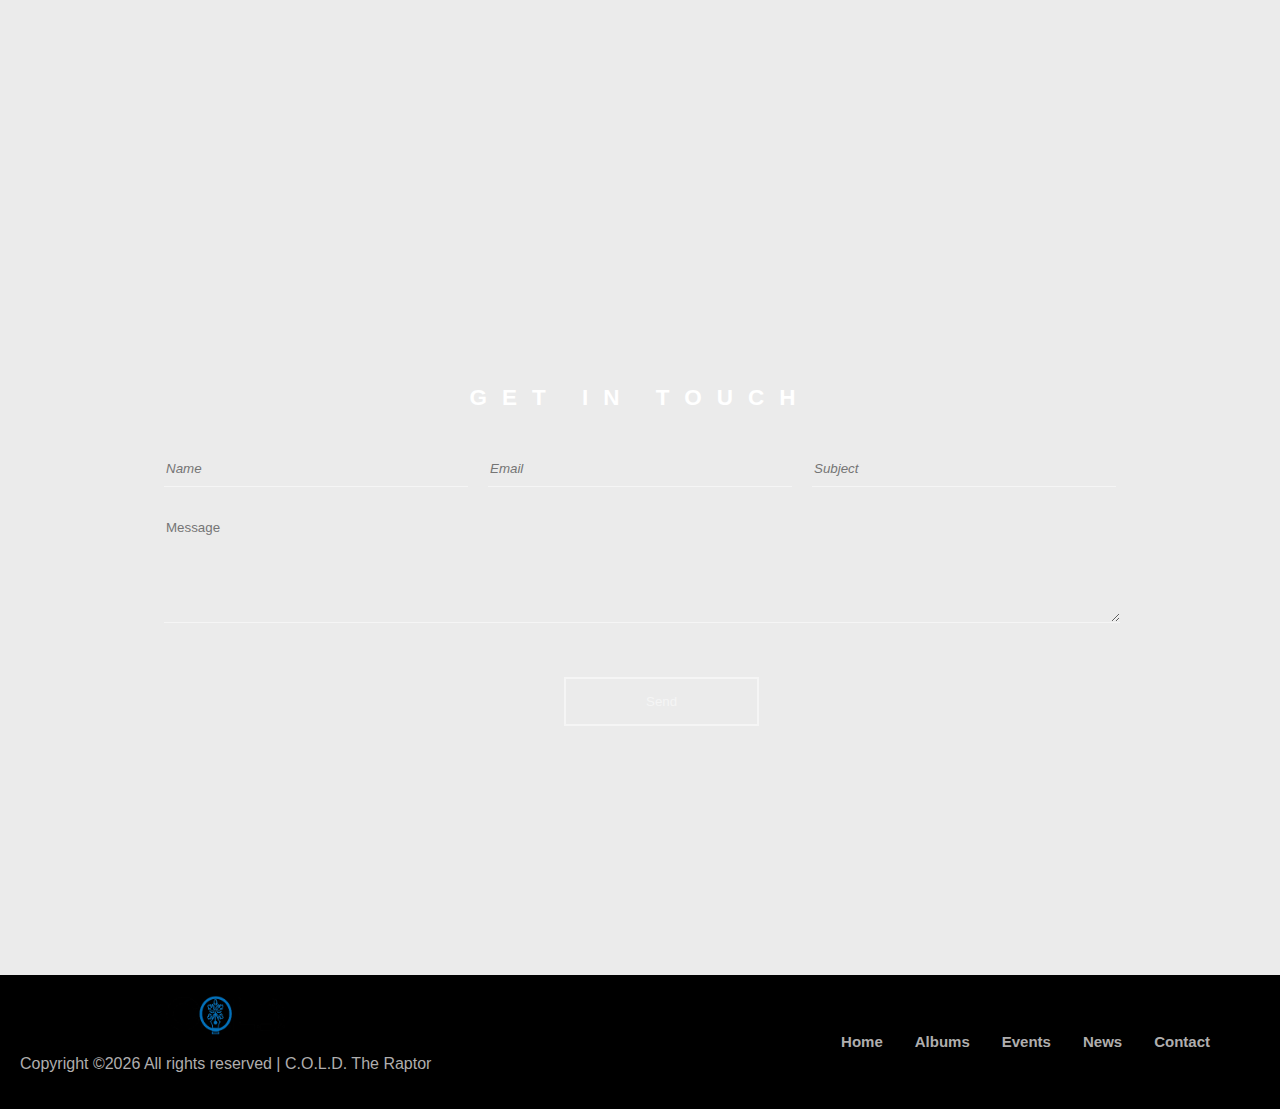
==== commit d290e28d: "updated changes" ====
--- a/album.html
+++ b/album.html
@@ -1,250 +1,352 @@
-<!DOCTYPE html>
-<html lang="en">
-<head>
-    <meta charset="UTF-8">
-    <meta name="viewport" content="width=device-width, initial-scale=1.0">
-    <title>C.O.L.D Records</title>
-    <link rel="stylesheet" href="assets/css/album.css">
-    <link id="themeStyle" rel="stylesheet" href="assets/css/light.css">
-    <link rel="stylesheet" href="assets/Font Awesome/css/all.css">
-    <link href="https://fonts.googleapis.com/css2?family=Roboto:wght@400;700&display=swap" rel="stylesheet">
-    <link href="https://fonts.googleapis.com/css2?family=Nunito:wght@400;700&display=swap" rel="stylesheet">
-    <link href="https://fonts.cdnfonts.com/css/Renner-Bold" rel="stylesheet">
-
-    
-</head>
-<body>
-        <header>      
-        <!-- Top Bar -->
-        <div class="top-bar">
-            <a href="index.html"><img src="assets/img/core-img/logo.png" alt="Company logo" width="120" height="40" class="logo"></a>
-            <nav>
-                <a href="index.html">Home</a>
-                <a href="album.html">Album</a>
-                <a href="blog.html">Blog</a>
-                <a href="events.html">Events</a>
-                <a href="contact.html">Contact</a>
-            </nav>
-            
-            <a href="#" class="cart">
-                <span>Log In/Register</span>
-                <i class="fa-solid fa-cart-shopping"></i>
-            </a>
-        </div>
-
-        <!-- Other Header Contents -->
-        <div class="header-content">
-            <p class="subtitle">See What's New</p>
-            <h1 class="love">LATEST ALBUMS</h1>
-        </div>
-    </header>
-
-    <section class="eventGallery">
-        <div class="browse">
-            <a class="browseHead">Browse All</a>  
-            <a class="browseAlbum">A</a>
-            <a class="browseAlbum">B</a>
-            <a class="browseAlbum">C</a>
-            <a class="browseAlbum">D</a>
-            <a class="browseAlbum">E</a>
-            <a class="browseAlbum">F</a>
-            <a class="browseAlbum">G</a>
-            <a class="browseAlbum">H</a>
-            <a class="browseAlbum">I</a>
-            <a class="browseAlbum">J</a>
-            <a class="browseAlbum">K</a>
-            <a class="browseAlbum">L</a>
-            <a class="browseAlbum">M</a>          
-            <a class="browseAlbum">N</a>
-            <a class="browseAlbum">O</a>
-            <a class="browseAlbum">P</a>
-            <a class="browseAlbum">Q</a>
-            <a class="browseAlbum">R</a>
-            <a class="browseAlbum">S</a>
-            <a class="browseAlbum">T</a>
-            <a class="browseAlbum">U</a>
-            <a class="browseAlbum">V</a>
-            <a class="browseAlbum">W</a>
-            <a class="browseAlbum">X</a>
-            <a class="browseAlbum">Y</a>
-            <a class="browseAlbum">Z</a>
-            <a class="browseAlbum">0-9</a>
-        </div>
-        <div class="eventbox">
-        <div class="grid-item">
-            <div class="eventPix1"></div>
-            <div class="eventTag">
-                <h4 class="dj">DJ NIGHT PARTY</h4>
-                <div class="eventdescrip">
-                <a style="font-size: 15px;">VIP Sala</a> |
-                </div>
-            </div>
-        </div>
-        <div class="grid-item">
-            <div class="eventPix2"></div>
-            <div class="eventTag">
-                <h4 class="dj">THE MISSION</h4>
-                <div class="eventdescrip">
-                <a style="font-size: 15px;">Gold Arena</a> |
-                </div>
-            </div>
-        </div>
-        <div class="grid-item">
-            <div class="eventPix3"></div>
-            <div class="eventTag">
-                <h4 class="dj">PLANET IBIZA</h4>
-                <div class="eventdescrip">
-                <a style="font-size: 15px;">Space Ibiza</a> |
-                </div>
-            </div>
-        </div>
-        <div class="grid-item">
-            <div class="eventPix4"></div>
-            <div class="eventTag">
-                <h4 class="dj">DJ NIGHT PARTY</h4>
-                <div class="eventdescrip">
-                <a style="font-size: 15px;">VIP Sala</a> |
-                </div>
-            </div>
-        </div>
-        <div class="grid-item">
-            <div class="eventPix5"></div>
-            <div class="eventTag">
-                <h4 class="dj">THE MISSION</h4>
-                <div class="eventdescrip">
-                <a style="font-size: 15px;">Gold Arena</a> |
-                </div>
-            </div>
-        </div>
-        <div class="grid-item">
-            <div class="eventPix6"></div>
-            <div class="eventTag"><h4 class="dj">PLANET IBIZA</h4>
-                <div class="eventdescrip">
-                <a style="font-size: 15px;">space Ibiza</a> |
-                </div>
-            </div>
-        </div>
-        <div class="grid-item">
-            <div class="eventPix7"></div>
-            <div class="eventTag">
-                <h4 class="dj">DJ NIGHT PARTY</h4>
-                <div class="eventdescrip">
-                <a style="font-size: 15px;">VIP Sala</a> |
-                </div>
-            </div>
-        </div>
-        <div class="grid-item">
-            <div class="eventPix8"></div>
-            <div class="eventTag">
-                <h4 class="dj">DJ NIGHT PARTY</h4>
-                <div class="eventdescrip">
-                <a style="font-size: 15px;">VIP Sala</a> |
-                </div>
-            </div>
-        </div>
-        <div class="grid-item">
-            <div class="eventPix9"></div>
-            <div class="eventTag">
-                <h4 class="dj">DJ NIGHT PARTY</h4>
-                <div class="eventdescrip">
-                <a style="font-size: 15px;">VIP Sala</a> |
-                </div>
-            </div>
-        </div>
-
-        <div class="grid-item">
-            <div class="eventPix1"></div>
-            <div class="eventTag">
-                <h4 class="dj">DJ NIGHT PARTY</h4>
-                <div class="eventdescrip">
-                <a style="font-size: 15px;">VIP Sala</a> |
-                </div>
-            </div>
-        </div>
-
-        <div class="grid-item">
-            <div class="eventPix1"></div>
-            <div class="eventTag">
-                <h4 class="dj">DJ NIGHT PARTY</h4>
-                <div class="eventdescrip">
-                <a style="font-size: 15px;">VIP Sala</a> |
-                </div>
-            </div>
-        </div>
-
-        <div class="grid-item">
-            <div class="eventPix1"></div>
-            <div class="eventTag">
-                <h5 class="dj">DJ NIGHT PARTY</h5>
-                <div class="eventdescrip">
-                <a style="font-size: 15px;">VIP Sala</a> |
-                </div>
-            </div>
-        </div>
-        
-    
-        </div>
-        <div class="button-container">
-            <button class="load">LOAD MORE</button>
-        </div>
-        <div class="lower2">
-            
-            
-        </div>
-    </section>
-
-    <section id="message">
-        <div class="reach">
-            <h2>GET IN TOUCH</h2>
-        </div>
-        <div class="reach_box">
-            <form action="submit_page.php" method="post">
-                <div class="formRow1">
-                    <input type="text" placeholder="Name">
-                    <input type="email" placeholder="Email">
-                    <input type="text" placeholder="Subject">
-                </div><br>
-                <div>
-                    <textarea placeholder="Message"></textarea>
-                    <button class="submit">Send</button>
-                </div>
-                
-            </form>
-        </div>
-       
-    </section>
-    
-    
-       </div>
-    <footer class="footer-area">
-        <div class="container">
-            <d class="d-flex">
-                <div class="col-12 col-md-6">
-                    <a href="#"><img src="assets/img/core-img/logo.png" alt="Company Logo" width="120" height="40"></a>
-                    <p class="copywrite-text">
-                        Copyright &copy;<script>document.write(new Date().getFullYear());</script> All rights reserved | C.O.L.D. The Raptor</p>
-                </div>
-
-                <div class="footer-nav">
-                        <ul>
-                            <li><a href="#">Home</a></li>
-                            <li><a href="#">Albums</a></li>
-                            <li><a href="#">Events</a></li>
-                            <li><a href="#">News</a></li>
-                            <li><a href="#">Contact</a></li>
-                        </ul>
-                </div>
-                
-            </div>
-        </div>
-                  <button onclick="topFunction()" id="scrollToTop" class="scroll-top">
-                      <i class="fas fa-arrow-up"></i>
-                  </button>
-              </footer>
-    <script src="assets/js/events.js"></script>
-</body>
-</html>
-
-
-
-
+<!DOCTYPE html>
+<html lang="en">
+<head>
+    <meta charset="UTF-8">
+    <meta name="viewport" content="width=device-width, initial-scale=1.0">
+    <title>C.O.L.D Records</title>
+    <link rel="stylesheet" href="assets/css/album.css">
+    <link id="themeStyle" rel="stylesheet" href="assets/css/light.css">
+    <link rel="stylesheet" href="assets/Font Awesome/css/all.css">
+    <link href="https://fonts.googleapis.com/css2?family=Roboto:wght@400;700&display=swap" rel="stylesheet">
+    <link href="https://fonts.googleapis.com/css2?family=Nunito:wght@400;700&display=swap" rel="stylesheet">
+    <link href="https://fonts.cdnfonts.com/css/Renner-Bold" rel="stylesheet">
+
+    
+</head>
+<body>
+        <header>      
+        <!-- Top Bar -->
+        <div class="top-bar">
+            <a href="index.html"><img src="assets/img/core-img/logo.png" alt="Company logo" width="120" height="40" class="logo"></a>
+            <nav>
+                <a href="index.html">Home</a>
+                <a href="album.html">Album</a>
+                <a href="blog.html">Blog</a>
+                <a href="events.html">Events</a>
+                <a href="contact.html">Contact</a>
+            </nav>
+            
+            <a href="#" class="cart">
+                <span>Log In/Register</span>
+                <i class="fa-solid fa-cart-shopping"></i>
+            </a>
+        </div>
+
+        <!-- Other Header Contents -->
+        <div class="header-content">
+            <p class="subtitle">See What's New</p>
+            <h1 class="love">LATEST ALBUMS</h1>
+        </div>
+    </header>
+
+    <section class="eventGallery">
+        <div class="search-container">
+            <input type="text" placeholder="Search albums..." class="search-input">
+            <button class="search-btn"><i class="fa-solid fa-search"></i></button>
+        </div>
+        <div class="category-filters">
+            <button class="filter-btn active">All</button>
+            <button class="filter-btn">Hip Hop</button>
+            <button class="filter-btn">R&B</button>
+            <button class="filter-btn">Rap</button>
+            <button class="filter-btn">Soul</button>
+        </div>
+        <div class="browse">
+            <a class="browseHead">Browse All</a>  
+            <a class="browseAlbum">A</a>
+            <a class="browseAlbum">B</a>
+            <a class="browseAlbum">C</a>
+            <a class="browseAlbum">D</a>
+            <a class="browseAlbum">E</a>
+            <a class="browseAlbum">F</a>
+            <a class="browseAlbum">G</a>
+            <a class="browseAlbum">H</a>
+            <a class="browseAlbum">I</a>
+            <a class="browseAlbum">J</a>
+            <a class="browseAlbum">K</a>
+            <a class="browseAlbum">L</a>
+            <a class="browseAlbum">M</a>          
+            <a class="browseAlbum">N</a>
+            <a class="browseAlbum">O</a>
+            <a class="browseAlbum">P</a>
+            <a class="browseAlbum">Q</a>
+            <a class="browseAlbum">R</a>
+            <a class="browseAlbum">S</a>
+            <a class="browseAlbum">T</a>
+            <a class="browseAlbum">U</a>
+            <a class="browseAlbum">V</a>
+            <a class="browseAlbum">W</a>
+            <a class="browseAlbum">X</a>
+            <a class="browseAlbum">Y</a>
+            <a class="browseAlbum">Z</a>
+            <a class="browseAlbum">0-9</a>
+        </div>
+        <div class="eventbox">
+        <div class="grid-item">
+            <div class="eventPix1"></div>
+            <div class="eventTag">
+                <h4 class="dj">LOVE THOUGHTS</h4>
+                <div class="eventdescrip">
+                <a style="font-size: 15px;">VIP Sala</a> |
+                <div class="album-overlay">
+                    <div class="album-details">
+                        <p class="release-date">Release Date: 2023</p>
+                        <p class="genre">Genre: Hip Hop</p>
+                    </div>
+                </div>
+                </div>
+            </div>
+        </div>
+        <div class="grid-item">
+            <div class="eventPix2"></div>
+            <div class="eventTag">
+                <h4 class="dj">MIND, PEN AND VOICE</h4>
+                <div class="eventdescrip">
+                <a style="font-size: 15px;">Gold Arena</a> |
+                <div class="album-overlay">
+                    <div class="album-details">
+                        <p class="release-date">Release Date: 2023</p>
+                        <p class="genre">Genre: Hip Hop</p>
+                    </div>
+                </div>
+                </div>
+            </div>
+        </div>
+        <div class="grid-item">
+            <div class="eventPix3"></div>
+            <div class="eventTag">
+                <h4 class="dj">2PAC</h4>
+                <div class="eventdescrip">
+                <a style="font-size: 15px;">Space Ibiza</a> |
+                <div class="album-overlay">
+                    <div class="album-details">
+                        <p class="release-date">Release Date: 2023</p>
+                        <p class="genre">Genre: Hip Hop</p>
+                    </div>
+                </div>
+                </div>
+            </div>
+        </div>
+        <div class="grid-item">
+            <div class="eventPix4"></div>
+            <div class="eventTag">
+                <h4 class="dj">DJ NIGHT PARTY</h4>
+                <div class="eventdescrip">
+                <a style="font-size: 15px;">VIP Sala</a> |
+                <div class="album-overlay">
+                    <div class="album-details">
+                        <p class="release-date">Release Date: 2023</p>
+                        <p class="genre">Genre: Hip Hop</p>
+                    </div>
+                </div>
+                </div>
+            </div>
+        </div>
+        <div class="grid-item">
+            <div class="eventPix5"></div>
+            <div class="eventTag">
+                <h4 class="dj">THE MISSION</h4>
+                <div class="eventdescrip">
+                <a style="font-size: 15px;">Gold Arena</a> |
+                <div class="album-overlay">
+                    <div class="album-details">
+                        <p class="release-date">Release Date: 2023</p>
+                        <p class="genre">Genre: Hip Hop</p>
+                    </div>
+                </div>
+                </div>
+            </div>
+        </div>
+        <div class="grid-item">
+            <div class="eventPix6"></div>
+            <div class="eventTag"><h4 class="dj">PLANET IBIZA</h4>
+                <div class="eventdescrip">
+                <a style="font-size: 15px;">space Ibiza</a> |
+                <div class="album-overlay">
+                    <div class="album-details">
+                        <p class="release-date">Release Date: 2023</p>
+                        <p class="genre">Genre: Hip Hop</p>
+                    </div>
+                </div>
+                </div>
+            </div>
+        </div>
+        <div class="grid-item">
+            <div class="eventPix7"></div>
+            <div class="eventTag">
+                <h4 class="dj">DJ NIGHT PARTY</h4>
+                <div class="eventdescrip">
+                <a style="font-size: 15px;">VIP Sala</a> |
+                <div class="album-overlay">
+                    <div class="album-details">
+                        <p class="release-date">Release Date: 2023</p>
+                        <p class="genre">Genre: Hip Hop</p>
+                    </div>
+                </div>
+                </div>
+            </div>
+        </div>
+        <div class="grid-item">
+            <div class="eventPix8"></div>
+            <div class="eventTag">
+                <h4 class="dj">DJ NIGHT PARTY</h4>
+                <div class="eventdescrip">
+                <a style="font-size: 15px;">VIP Sala</a> |
+                <div class="album-overlay">
+                    <div class="album-details">
+                        <p class="release-date">Release Date: 2023</p>
+                        <p class="genre">Genre: Hip Hop</p>
+                    </div>
+                    <div class="album-price">
+                        <span class="price">$19.99</span>
+                        <button class="buy-now">Buy Now</button>
+                    </div>
+                </div>
+                </div>
+            </div>
+        </div>
+        <div class="grid-item">
+            <div class="eventPix9"></div>
+            <div class="eventTag">
+                <h4 class="dj">DJ NIGHT PARTY</h4>
+                <div class="eventdescrip">
+                <a style="font-size: 15px;">VIP Sala</a> |
+                </div>
+                <div class="album-overlay">
+                    <div class="album-details">
+                        <p class="release-date">Release Date: 2023</p>
+                        <p class="genre">Genre: Hip Hop</p>
+                    </div>
+                    <div class="album-price">
+                        <span class="price">$19.99</span>
+                        <button class="buy-now">Buy Now</button>
+                    </div>
+                </div>
+            </div>
+        </div>
+        <div class="grid-item">
+            <div class="eventPix1"></div>
+            <div class="eventTag">
+                <h4 class="dj">DJ NIGHT PARTY</h4>
+                <div class="eventdescrip">
+                <a style="font-size: 15px;">VIP Sala</a> |
+                <div class="album-overlay">
+                    <div class="album-details">
+                        <p class="release-date">Release Date: 2023</p>
+                        <p class="genre">Genre: Hip Hop</p>
+                    </div>
+                </div>
+                
+                </div>
+            </div>
+        </div>
+
+        <div class="grid-item">
+            <div class="eventPix1"></div>
+            <div class="eventTag">
+                <h4 class="dj">ALPHA STATE OF MIND</h4>
+                <div class="eventdescrip">
+                <a style="font-size: 15px;">VIP Sala</a> |
+                <div class="album-overlay">
+                    <div class="album-details">
+                        <p class="release-date">Release Date: 2023</p>
+                        <p class="genre">Genre: Hip Hop</p>
+                    </div>
+                </div>
+                </div>
+                
+            </div>
+        </div>
+
+        <div class="grid-item">
+            <div class="eventPix1"></div>
+            <div class="eventTag">
+                <h5 class="dj">BALLASTIC</h5>
+                <div class="eventdescrip">
+                <a style="font-size: 15px;">VIP Sala</a> |
+                <div class="album-overlay">
+                    <div class="album-details">
+                        <p class="release-date">Release Date: 2023</p>
+                        <p class="genre">Genre: Hip Hop</p>
+                    </div>
+                </div>
+                </div>
+            </div>
+            
+        </div>
+        
+    
+        </div>
+        <div class="button-container">
+            <button class="load">LOAD MORE</button>
+        </div>
+        <div class="lower2">
+            
+            
+        </div>
+    </section>
+
+    <section id="message">
+        <div class="reach">
+            <h2>GET IN TOUCH</h2>
+        </div>
+        <div class="reach_box">
+            <form action="submit_page.php" method="post">
+                <div class="formRow1">
+                    <input type="text" placeholder="Name">
+                    <input type="email" placeholder="Email">
+                    <input type="text" placeholder="Subject">
+                </div><br>
+                <div>
+                    <textarea placeholder="Message"></textarea>
+                    <button class="submit">Send</button>
+                </div>
+                
+            </form>
+        </div>
+       
+    </section>
+    
+    
+       </div>
+    <footer class="footer-area">
+        <div class="container">
+            <d class="d-flex">
+                <div class="col-12 col-md-6">
+                    <a href="#"><img src="assets/img/core-img/logo.png" alt="Company Logo" width="120" height="40"></a>
+                    <p class="copywrite-text">
+                        Copyright &copy;<script>document.write(new Date().getFullYear());</script> All rights reserved | C.O.L.D. The Raptor</p>
+                </div>
+
+                <div class="footer-nav">
+                        <ul>
+                            <li><a href="#">Home</a></li>
+                            <li><a href="#">Albums</a></li>
+                            <li><a href="#">Events</a></li>
+                            <li><a href="#">News</a></li>
+                            <li><a href="#">Contact</a></li>
+                        </ul>
+                </div>
+                
+            </div>
+        </div>
+                  <button onclick="topFunction()" id="scrollToTop" class="scroll-top">
+                      <i class="fas fa-arrow-up"></i>
+                  </button>
+              </footer>
+    <script src="assets/js/events.js"></script>
+</body>
+</html>
+
+
+
+
+
+
+
+
+
+
+
+
+
--- a/assets/css/album.css
+++ b/assets/css/album.css
@@ -0,0 +1,521 @@
+@font-face {
+    font-family: 'Renner';
+    src: url('../fonts/Renner.woff2') format('woff2'),
+         url('../fonts/Renner.ttf') format('truetype');
+    font-weight: normal;
+}
+
+*{
+    font-family: 'Renner', sans-serif;
+}
+
+body {
+    font-family: 'Renner', sans-serif;
+    margin: 0;
+    padding: 0;
+    overflow-x: hidden;
+    width: 100%;
+    background-color: #000000;
+}
+/* For the whole header */
+header {
+    background-image: url('../img/bg-img/breadcumb3.jpg');
+    position: relative;
+    height: 60vh;
+    overflow: hidden;
+    top: 0;
+    left: 0;
+    margin: 0;
+    padding: 0;
+    background-size: cover;
+    background-position: center;
+}
+
+.top-bar,
+.header-content {
+    position: relative;
+    z-index: 1;
+}
+
+/* For the top bar */
+.top-bar {
+    display: flex;
+    justify-content: space-between;
+    align-items: center;
+    padding: 1.5rem;
+    position: fixed;
+    width: 100%;
+    transition: background-color 0.3s ease;
+    z-index: 1000;
+    
+}
+.top-bar.scrolled {
+    background-color: #000000;
+    box-shadow: 0 2px 4px rgba(0, 0, 0, 0.5);
+}.logo {
+    margin-left: 30px;
+}
+/* for the navigation, links and link hover behaviour */
+nav {
+    display: flex;
+    gap: 1.5rem; 
+}
+
+nav a {
+    color: white;
+    text-decoration: none;
+    font-size: 	15px;
+    font-weight: bold;
+}
+
+nav a:hover {
+    text-decoration: underline;
+}
+
+.cart {
+    margin-right: 50px;
+    text-decoration: none;
+    color: white;
+    font-size: 1rem;
+    font-weight: bold;
+}
+.cart:hover {
+    text-decoration: underline;
+}
+
+/* for the cart animation */
+.fa-cart-shopping {
+    display: inline-block;
+    animation: rollCart 3s infinite;
+    transform-origin: bottom center;
+}
+
+@keyframes rollCart {
+    0% {
+        transform: rotate(0deg) translateX(0);
+    }
+    25% {
+        transform: rotate(180deg) translateX(20px);
+    }
+    50% {
+        transform: rotate(360deg) translateX(40px);
+        opacity: 0;
+    }
+    51% {
+        transform: rotate(0deg) translateX(-40px);
+        opacity: 0;
+    }
+    52% {
+        opacity: 1;
+    }
+    75% {
+        transform: rotate(180deg) translateX(-20px);
+    }
+    100% {
+        transform: rotate(360deg) translateX(0);
+    }
+}
+
+
+/* For the contents of the header */
+.header-content {
+    position: absolute;
+    top: 100%;
+    left: 50%;
+    transform: translate(-50%, -50%);
+    text-align: center;
+    color: black;
+    width: 600px;
+    background-color: #ebebeb;
+}
+
+/* for the paragraph and header style */
+.subtitle {
+    padding-top: 10px;
+    margin-bottom: 0.5rem;
+    font-size: 15px;
+}
+.love {
+    font-size: 30px;
+    font-weight: bold;
+    margin: 1rem 0 6rem 0;
+    letter-spacing: 15px;
+}  
+
+/* For the album section */
+.eventGallery {
+    background-color: #ebebeb;
+    margin: 0;
+    padding: 0;
+    width: 100%;
+    padding-top: 100px;
+    justify-content: center;
+    align-items: center;
+}
+.browse{
+    width: 1110px;
+    height: 77px;
+    align-items: center;
+    justify-content: center;
+    margin: 0px 0px 0px 80px;
+    font-size: 14px;
+    color: #212529;
+}
+.browseHead{
+    width: 98.97px;
+    height: 38.5px;
+    padding: 6px 9px;
+    margin: 0px 5px 0px 0px;
+}
+  .browseAlbum{
+      background-color: #9c9c9c;
+      padding: 6px 9px;
+      margin: 0px 5px 0px 0px;
+  }
+  .browseAlbum, .browseHead {
+      cursor: pointer;
+      transition: color 0.3s ease;
+  }
+
+  .browseAlbum:hover, .browseHead:hover {
+      color: #007bff;
+  }
+.eventbox {
+    display: grid;
+    grid-template-columns: repeat(6, 1fr);
+    gap: 20px;
+    padding: 20px;
+    max-width: 1200px;
+    margin: 0 auto;
+    padding-right: 100px;
+    padding-left: 100px;
+    padding: 10px;
+}
+.grid-item{
+    width: 160px;
+    height: 243.39px;
+    padding-left: 15px;
+    padding-right: 5px;
+}
+
+.eventbox .grid-item {
+    background-color: #ebebeb;
+    text-align: center;
+    border-radius: 8px;
+    box-shadow: 0 2px 4px rgba(0,0,0,0);
+    transition: transform 0.3s ease, box-shadow 0.3s ease;
+}
+
+.eventbox .grid-item:hover {
+    transform: translateY(-5px);
+    box-shadow: 0 10px 20px rgba(0,0,0,0.2);
+}
+.eventPix1{   
+    background-image: url('../img/bg-img/e1.jpg');
+    background-size: cover;
+    background-position: center;
+    width: 130px;
+    height: 130px;
+}
+.eventPix2{   
+    background-image: url('../img/bg-img/a9.jpg');
+    background-size: cover;
+    background-position: center;
+    width: 130px;
+    height: 130px;
+}
+.eventPix3{   
+    background-image: url('../img/bg-img/e3.jpg');
+    background-size: cover;
+    background-position: center;
+    width: 130px;
+    height: 130px;
+}
+.eventPix4{   
+    background-image: url('../img/bg-img/e4.jpg');
+    background-size: cover;
+    background-position: center;
+    width: 130px;
+    height: 130px;
+}
+.eventPix5{   
+    background-image: url('../img/bg-img/e5.jpg');
+    background-size: cover;
+    background-position: center;
+    width: 130px;
+    height: 130px;
+}
+.eventPix6{   
+    background-image: url('../img/bg-img/e6.jpg');
+    background-size: cover;
+    background-position: center;
+    width: 130px;
+    height: 130px;
+}
+.eventPix7{   
+    background-image: url('../img/bg-img/e7.jpg');
+    background-size: cover;
+    background-position: center;
+    width: 130px;
+    height: 130px;
+}
+.eventPix8{   
+    background-image: url('../img/bg-img/e8.jpg');
+    background-size: cover;
+    background-position: center;
+    width: 130px;
+    height: 130px;
+}
+.eventPix9{   
+    background-image: url('../img/bg-img/e9.jpg');
+    background-size: cover;
+    background-position: center;
+    width: 130px;
+    height: 130px;
+}
+
+.eventTag{
+    width: 100px;
+    height: 68.39px;
+    justify-content: center;
+    align-items: center;
+    color: black;
+    padding: 30px 15px;
+}
+.eventTag:hover{
+    background-color: white;
+    color: black;
+}
+
+.dj{
+    margin-top: 0px;
+    margin: 0px 0px 8px;
+    font-size: 18px;
+}
+.eventdescrip {
+    padding: 0px 0px 30px;
+}
+
+
+.button-container {
+    display: flex;
+    justify-content: center;
+    align-items: center;
+    padding: 20px 0;
+    left: 50%;
+}
+  .load {
+      width: 212px;
+      height: 49px;
+      position: relative;
+  }
+.lower2{
+    width: 100%;
+    height: 460.39px;
+    display: flex;
+    justify-content: center;
+    align-items: center;
+    gap: 10px;
+}
+.subscribe{
+    width: 285px;
+    height: 370.52px;
+}
+.subscribe h2{
+    letter-spacing: 10px;;
+}
+.subscribe form{
+    margin-top: 75px;
+}
+
+.subscribe input{
+    padding-bottom: 10px;
+    width: 450px;
+    font-style: italic;
+    border-top: none;
+    border-left: none;
+    border-right: none;
+    border-bottom: 2px solid grey;
+    background-color: rgb(255, 255, 255, 0);
+    font-style: italic;
+}
+.subs{
+    width: 212px;
+    height: 49px;
+    border: 1px dotted black;
+    margin-top: 30px;
+    padding: 0px 30px;
+}
+.testimonial {
+    width: 540px;
+    overflow: hidden;
+    margin-top: 50px;
+    background-image: url('../img/bg-img/bg-3.jpg');
+    background-size: cover;
+    background-position: center;
+    color: white;
+    padding: 45px;
+}
+
+.testimonial-carousel {
+          display: flex;
+          overflow: hidden;
+          width: 100%;
+          position: relative;
+}
+
+.testi-carol {
+          min-width: 100%;
+          flex-shrink: 0;
+          transition: transform 0.5s ease;
+}
+.testi{
+    width: 450px;
+    height: 90px
+}
+.testi1{
+    display: flex;
+    gap: 10px;
+}
+ 
+  
+  /* for the contact form */
+  #message {
+    background-image: url('../img/bg-img/bg-2.jpg');
+    background-color: #ebebeb;
+    background-size: cover;
+    background-position: center;
+    background-attachment: fixed;
+    width: 100%;
+    height: 60vh;
+    position: relative;
+    overflow: hidden;
+    top: 0;
+    left: 0;
+    margin: 0;
+    justify-content: center;
+    align-items: center;
+    display: block;
+    padding-top: 100px;
+    padding-bottom: 100px;
+  }
+
+  /* Make sure other content stays on top of hearts */
+  .reach, .reach_box {
+      position: relative;
+      z-index: 1;
+  }
+.reach{
+    text-align: center;
+    letter-spacing: 15px;
+    font-size: 15px;
+    justify-content: center;
+    margin-top: 50px;
+    color: white;
+}
+.reach_box{
+    margin-left: 100px;
+    margin-right: 100px;
+    padding-top: 30px;
+    display: flex;
+    justify-content: center;
+    background-color: none;
+}
+.formRow1{
+    justify-content: center;
+    align-items: center;
+    display: flex;
+    justify-content: space-evenly;
+    gap: 20px;
+}
+.formRow1 input{
+    padding-bottom: 10px;
+    width: 300px;
+    font-style: italic;
+    border-top: none;
+    border-left: none;
+    border-right: none;
+    border-bottom: 1px solid whitesmoke;
+    gap: 20px;
+    background-color: rgb(255, 255, 255, 0);
+}
+textarea{
+    width: 100%;
+    height: 100px;
+    padding-top: 15px;
+    border-top: none;
+    border-left: none;
+    border-right: none;
+    border-bottom: 1px solid whitesmoke;
+    background-color: rgb(255, 255, 255, 0);
+}
+.submit{
+    padding: 15px 80px;
+    border: 2px solid whitesmoke;
+    margin-top: 50px;
+    margin-bottom: 50px;
+    left: 50%;
+    margin-left: 400px;
+    background-color: rgb(255, 255, 255, 0);
+    color: whitesmoke;
+}
+
+
+/* 
+For the footer */
+footer {
+    background-color: #000000;
+    color: rgb(175, 174, 174);
+    padding: 20px;
+    text-align: center;
+}   
+.d-flex {
+    display: flex;
+    justify-content: space-between;
+    align-items: center;
+}
+
+/* For the footer nav */
+.footer-nav ul {
+    display: flex;
+    gap: 2rem;
+    list-style: none;
+    padding-right: 50px;
+}
+
+.footer-nav a {
+    color: rgb(175, 174, 174);
+    text-decoration: none;
+    font-size: 	15px;
+    font-weight: bold;
+}
+
+.footer-nav a:hover {
+    text-decoration: underline;
+}
+  .scroll-top {
+      position: fixed;
+      bottom: 30px;
+      right: 30px;
+      background: #333;
+      color: white;
+      width: 50px;
+      height: 50px;
+      border-radius: 50%;
+      border: none;
+      cursor: pointer;
+      z-index: 1000;
+      transition: opacity 0.3s ease, visibility 0.3s ease;
+  }
+
+  .scroll-top:hover {
+      background: #555;
+      transform: translateY(-3px);
+      box-shadow: 0 4px 8px rgba(0,0,0,0.2);
+  }
+
+  .scroll-top i {
+      font-size: 20px;
+      line-height: 50px;
+  }
+
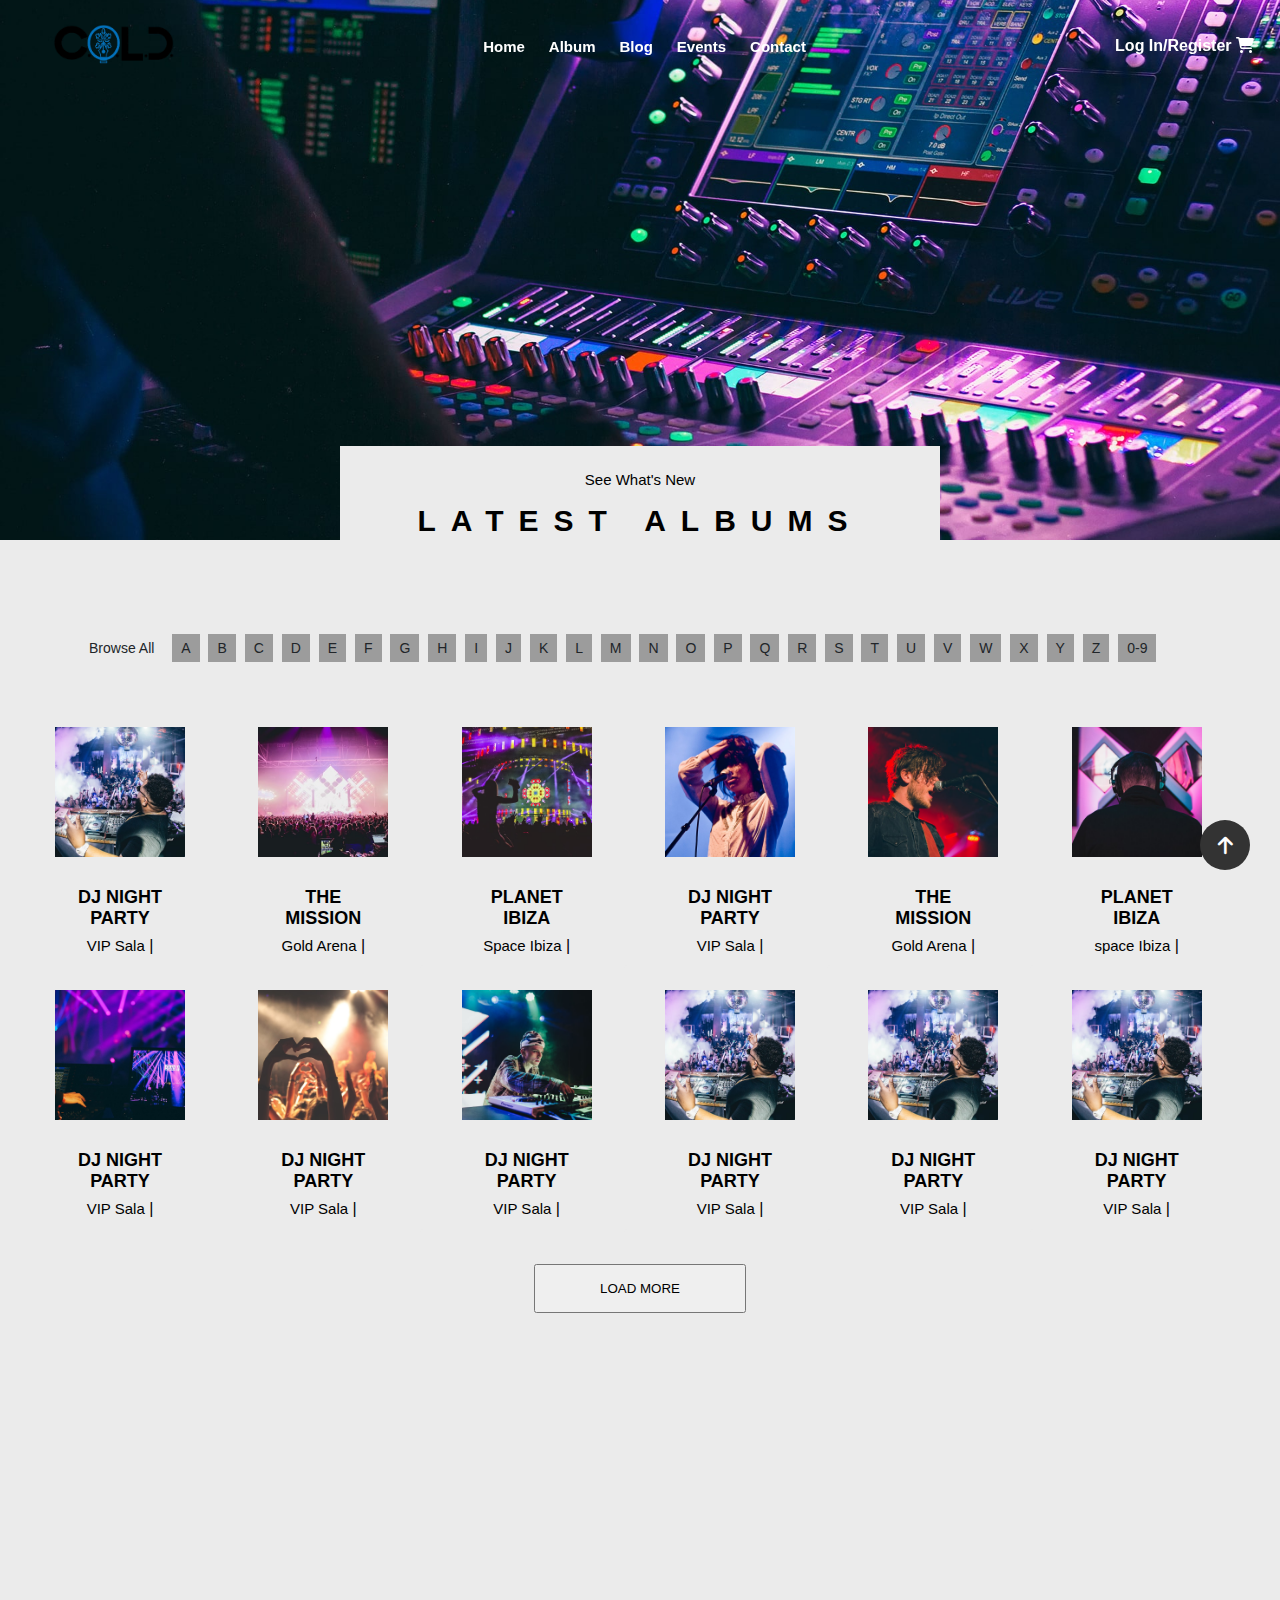
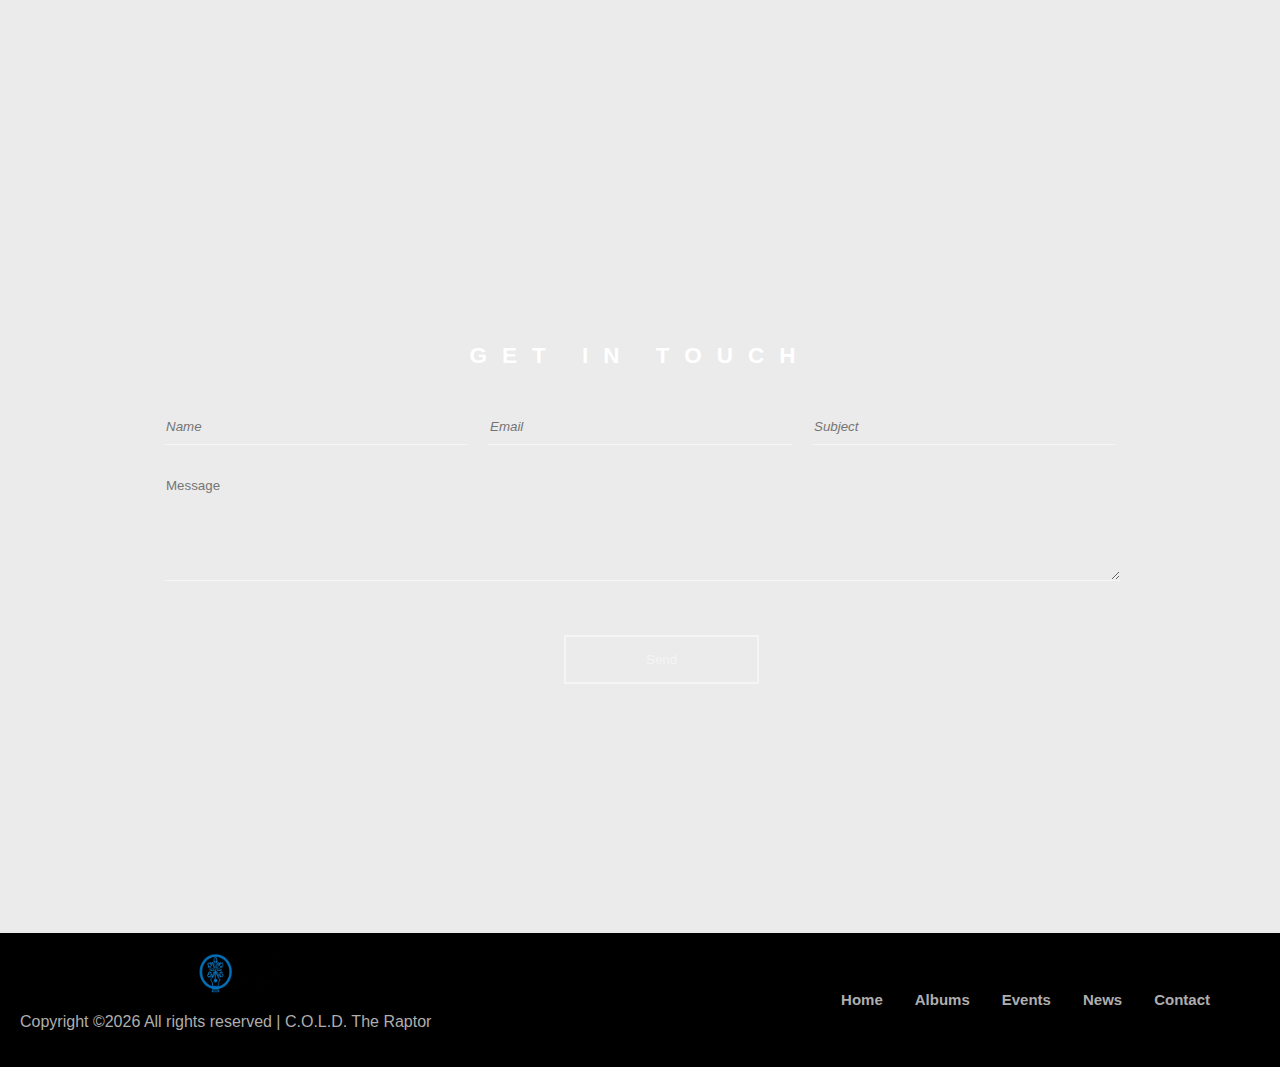
==== commit 84fc1299: "update" ====
--- a/album.html
+++ b/album.html
@@ -40,17 +40,6 @@
     </header>
 
     <section class="eventGallery">
-        <div class="search-container">
-            <input type="text" placeholder="Search albums..." class="search-input">
-            <button class="search-btn"><i class="fa-solid fa-search"></i></button>
-        </div>
-        <div class="category-filters">
-            <button class="filter-btn active">All</button>
-            <button class="filter-btn">Hip Hop</button>
-            <button class="filter-btn">R&B</button>
-            <button class="filter-btn">Rap</button>
-            <button class="filter-btn">Soul</button>
-        </div>
         <div class="browse">
             <a class="browseHead">Browse All</a>  
             <a class="browseAlbum">A</a>
@@ -85,45 +74,27 @@
         <div class="grid-item">
             <div class="eventPix1"></div>
             <div class="eventTag">
-                <h4 class="dj">LOVE THOUGHTS</h4>
-                <div class="eventdescrip">
-                <a style="font-size: 15px;">VIP Sala</a> |
-                <div class="album-overlay">
-                    <div class="album-details">
-                        <p class="release-date">Release Date: 2023</p>
-                        <p class="genre">Genre: Hip Hop</p>
-                    </div>
-                </div>
+                <h4 class="dj">DJ NIGHT PARTY</h4>
+                <div class="eventdescrip">
+                <a style="font-size: 15px;">VIP Sala</a> |
                 </div>
             </div>
         </div>
         <div class="grid-item">
             <div class="eventPix2"></div>
             <div class="eventTag">
-                <h4 class="dj">MIND, PEN AND VOICE</h4>
+                <h4 class="dj">THE MISSION</h4>
                 <div class="eventdescrip">
                 <a style="font-size: 15px;">Gold Arena</a> |
-                <div class="album-overlay">
-                    <div class="album-details">
-                        <p class="release-date">Release Date: 2023</p>
-                        <p class="genre">Genre: Hip Hop</p>
-                    </div>
-                </div>
                 </div>
             </div>
         </div>
         <div class="grid-item">
             <div class="eventPix3"></div>
             <div class="eventTag">
-                <h4 class="dj">2PAC</h4>
+                <h4 class="dj">PLANET IBIZA</h4>
                 <div class="eventdescrip">
                 <a style="font-size: 15px;">Space Ibiza</a> |
-                <div class="album-overlay">
-                    <div class="album-details">
-                        <p class="release-date">Release Date: 2023</p>
-                        <p class="genre">Genre: Hip Hop</p>
-                    </div>
-                </div>
                 </div>
             </div>
         </div>
@@ -133,12 +104,6 @@
                 <h4 class="dj">DJ NIGHT PARTY</h4>
                 <div class="eventdescrip">
                 <a style="font-size: 15px;">VIP Sala</a> |
-                <div class="album-overlay">
-                    <div class="album-details">
-                        <p class="release-date">Release Date: 2023</p>
-                        <p class="genre">Genre: Hip Hop</p>
-                    </div>
-                </div>
                 </div>
             </div>
         </div>
@@ -148,12 +113,6 @@
                 <h4 class="dj">THE MISSION</h4>
                 <div class="eventdescrip">
                 <a style="font-size: 15px;">Gold Arena</a> |
-                <div class="album-overlay">
-                    <div class="album-details">
-                        <p class="release-date">Release Date: 2023</p>
-                        <p class="genre">Genre: Hip Hop</p>
-                    </div>
-                </div>
                 </div>
             </div>
         </div>
@@ -162,12 +121,6 @@
             <div class="eventTag"><h4 class="dj">PLANET IBIZA</h4>
                 <div class="eventdescrip">
                 <a style="font-size: 15px;">space Ibiza</a> |
-                <div class="album-overlay">
-                    <div class="album-details">
-                        <p class="release-date">Release Date: 2023</p>
-                        <p class="genre">Genre: Hip Hop</p>
-                    </div>
-                </div>
                 </div>
             </div>
         </div>
@@ -177,12 +130,6 @@
                 <h4 class="dj">DJ NIGHT PARTY</h4>
                 <div class="eventdescrip">
                 <a style="font-size: 15px;">VIP Sala</a> |
-                <div class="album-overlay">
-                    <div class="album-details">
-                        <p class="release-date">Release Date: 2023</p>
-                        <p class="genre">Genre: Hip Hop</p>
-                    </div>
-                </div>
                 </div>
             </div>
         </div>
@@ -192,16 +139,6 @@
                 <h4 class="dj">DJ NIGHT PARTY</h4>
                 <div class="eventdescrip">
                 <a style="font-size: 15px;">VIP Sala</a> |
-                <div class="album-overlay">
-                    <div class="album-details">
-                        <p class="release-date">Release Date: 2023</p>
-                        <p class="genre">Genre: Hip Hop</p>
-                    </div>
-                    <div class="album-price">
-                        <span class="price">$19.99</span>
-                        <button class="buy-now">Buy Now</button>
-                    </div>
-                </div>
                 </div>
             </div>
         </div>
@@ -212,67 +149,37 @@
                 <div class="eventdescrip">
                 <a style="font-size: 15px;">VIP Sala</a> |
                 </div>
-                <div class="album-overlay">
-                    <div class="album-details">
-                        <p class="release-date">Release Date: 2023</p>
-                        <p class="genre">Genre: Hip Hop</p>
-                    </div>
-                    <div class="album-price">
-                        <span class="price">$19.99</span>
-                        <button class="buy-now">Buy Now</button>
-                    </div>
-                </div>
-            </div>
-        </div>
-        <div class="grid-item">
-            <div class="eventPix1"></div>
-            <div class="eventTag">
-                <h4 class="dj">DJ NIGHT PARTY</h4>
-                <div class="eventdescrip">
-                <a style="font-size: 15px;">VIP Sala</a> |
-                <div class="album-overlay">
-                    <div class="album-details">
-                        <p class="release-date">Release Date: 2023</p>
-                        <p class="genre">Genre: Hip Hop</p>
-                    </div>
-                </div>
-                
-                </div>
-            </div>
-        </div>
-
-        <div class="grid-item">
-            <div class="eventPix1"></div>
-            <div class="eventTag">
-                <h4 class="dj">ALPHA STATE OF MIND</h4>
-                <div class="eventdescrip">
-                <a style="font-size: 15px;">VIP Sala</a> |
-                <div class="album-overlay">
-                    <div class="album-details">
-                        <p class="release-date">Release Date: 2023</p>
-                        <p class="genre">Genre: Hip Hop</p>
-                    </div>
-                </div>
-                </div>
-                
-            </div>
-        </div>
-
-        <div class="grid-item">
-            <div class="eventPix1"></div>
-            <div class="eventTag">
-                <h5 class="dj">BALLASTIC</h5>
-                <div class="eventdescrip">
-                <a style="font-size: 15px;">VIP Sala</a> |
-                <div class="album-overlay">
-                    <div class="album-details">
-                        <p class="release-date">Release Date: 2023</p>
-                        <p class="genre">Genre: Hip Hop</p>
-                    </div>
-                </div>
-                </div>
-            </div>
-            
+            </div>
+        </div>
+
+        <div class="grid-item">
+            <div class="eventPix1"></div>
+            <div class="eventTag">
+                <h4 class="dj">DJ NIGHT PARTY</h4>
+                <div class="eventdescrip">
+                <a style="font-size: 15px;">VIP Sala</a> |
+                </div>
+            </div>
+        </div>
+
+        <div class="grid-item">
+            <div class="eventPix1"></div>
+            <div class="eventTag">
+                <h4 class="dj">DJ NIGHT PARTY</h4>
+                <div class="eventdescrip">
+                <a style="font-size: 15px;">VIP Sala</a> |
+                </div>
+            </div>
+        </div>
+
+        <div class="grid-item">
+            <div class="eventPix1"></div>
+            <div class="eventTag">
+                <h5 class="dj">DJ NIGHT PARTY</h5>
+                <div class="eventdescrip">
+                <a style="font-size: 15px;">VIP Sala</a> |
+                </div>
+            </div>
         </div>
         
     
@@ -341,12 +248,3 @@
 
 
 
-
-
-
-
-
-
-
-
-
